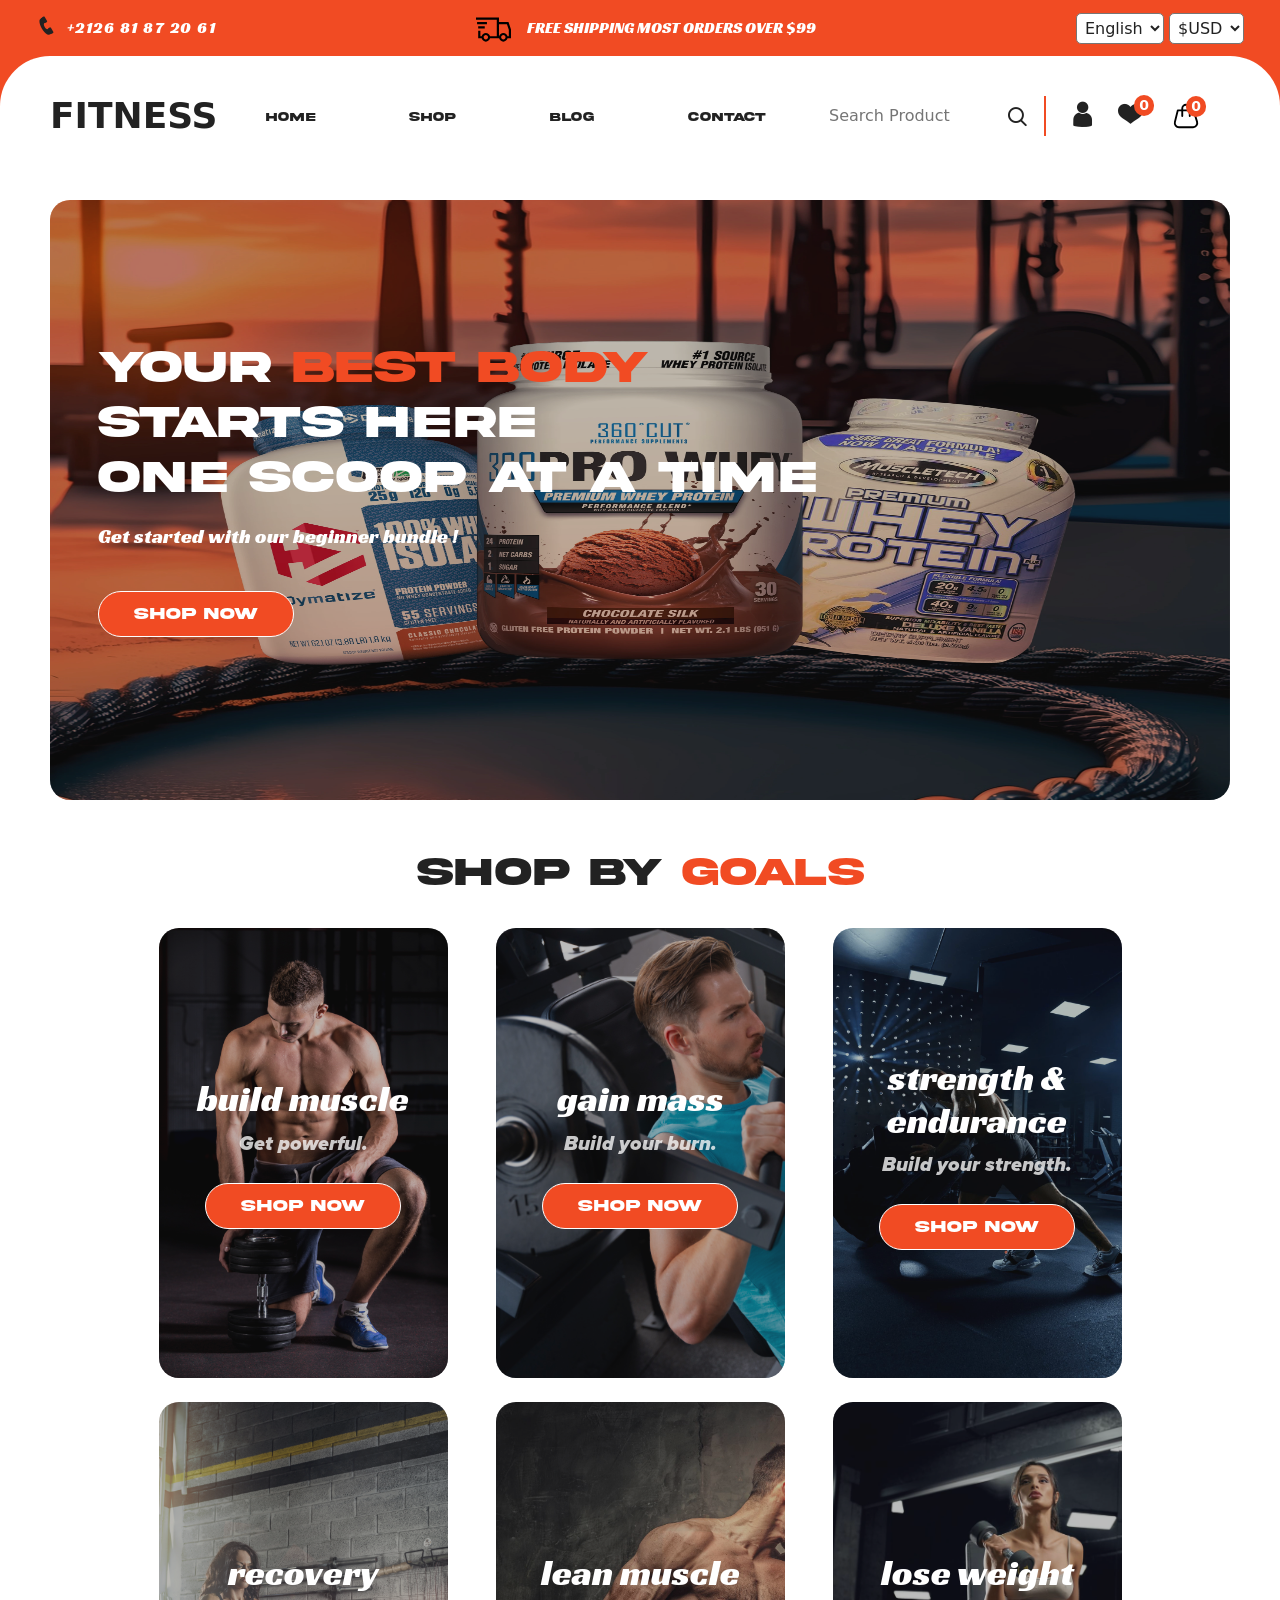
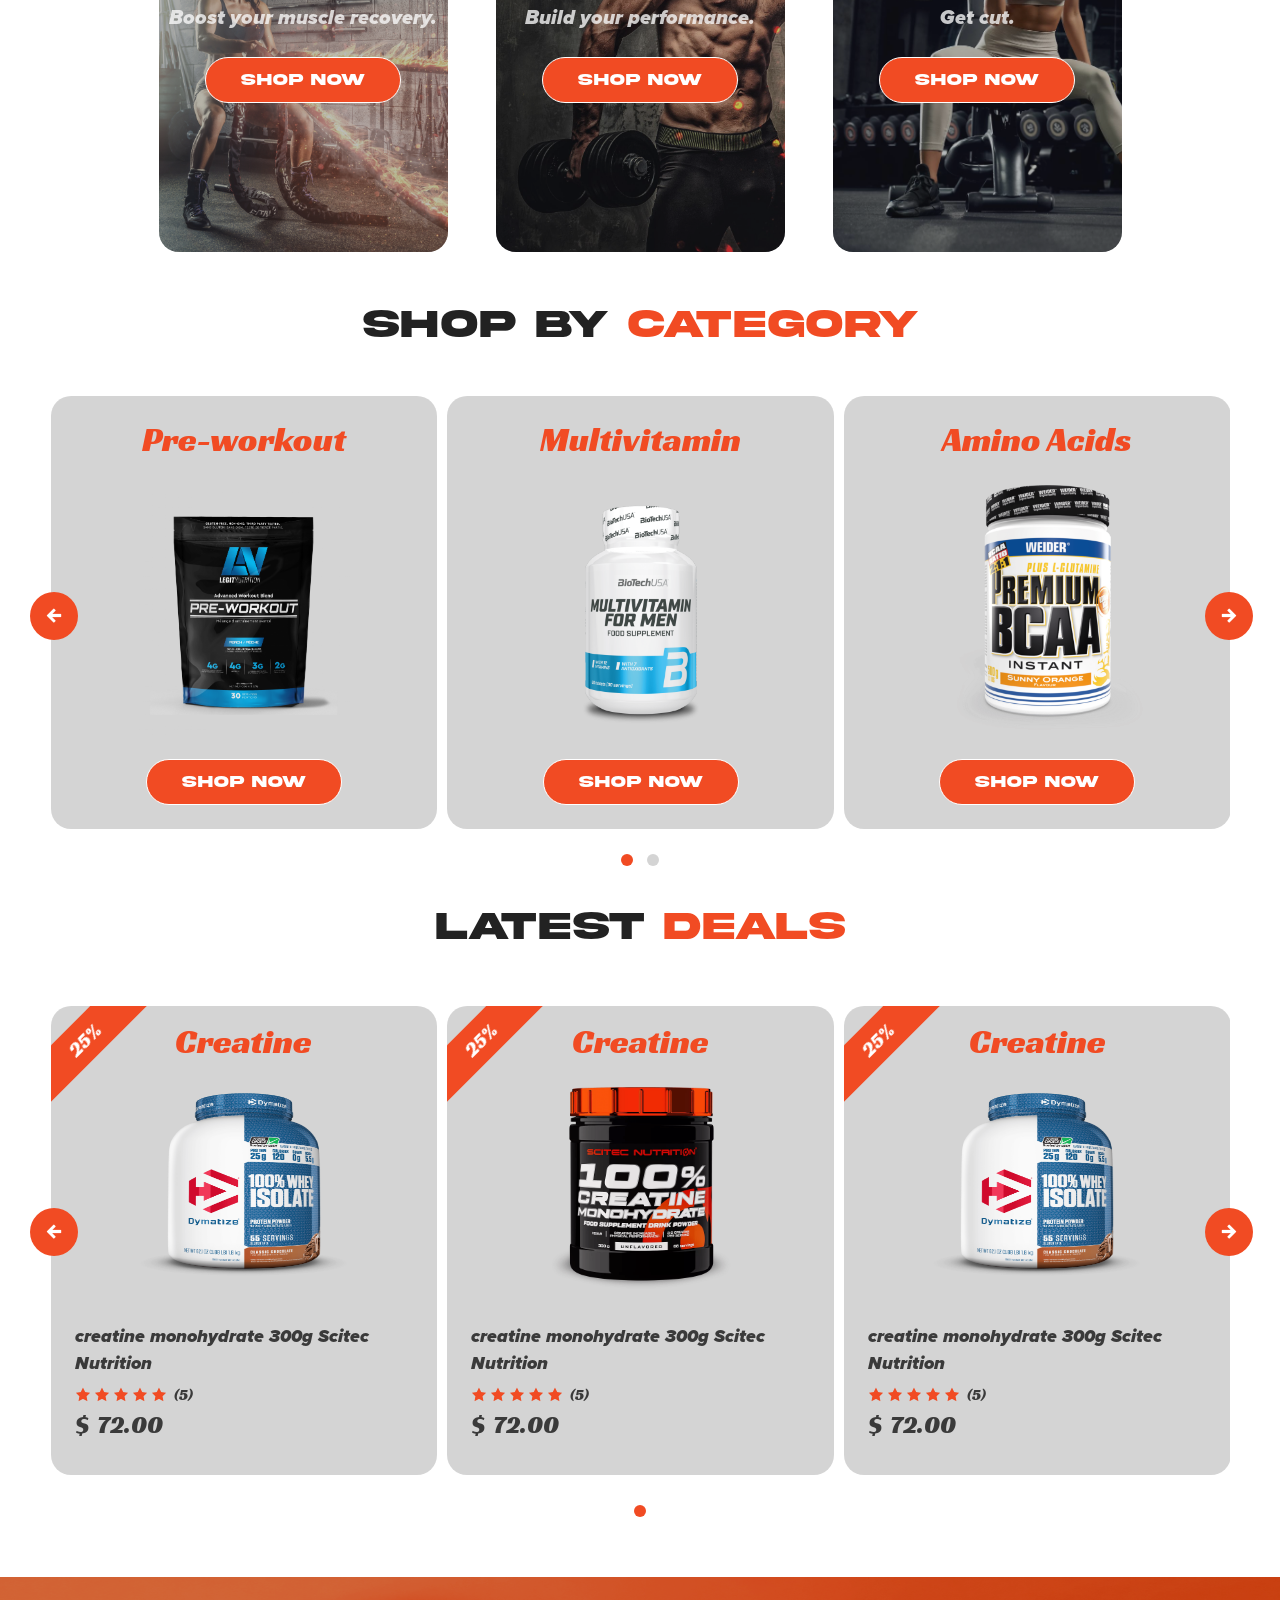
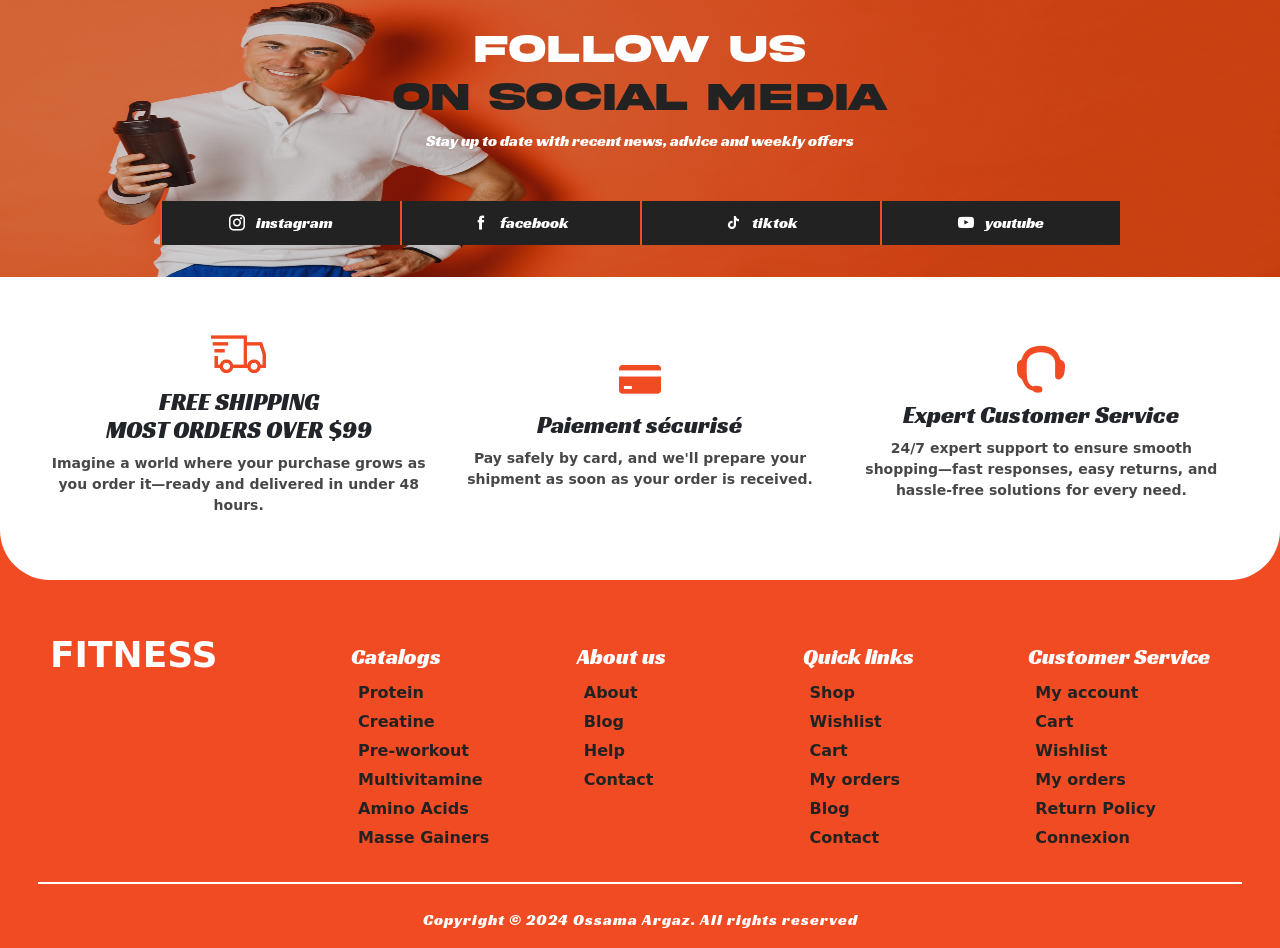
==== index.html @ faa53047 "remplir le chemin des lien pour allez au page blog" ====
<!DOCTYPE html>
<html lang="en">
<head>
    <meta charset="UTF-8">
    <meta name="viewport" content="width=device-width, initial-scale=1.0">

    <link href="https://cdn.jsdelivr.net/npm/bootstrap@5.3.6/dist/css/bootstrap.min.css" rel="stylesheet" integrity="sha384-4Q6Gf2aSP4eDXB8Miphtr37CMZZQ5oXLH2yaXMJ2w8e2ZtHTl7GptT4jmndRuHDT" crossorigin="anonymous">
    <link rel="stylesheet" href="plugins/icofont/icofont.min.css">

    <link rel="stylesheet" href="https://cdnjs.cloudflare.com/ajax/libs/OwlCarousel2/2.3.4/assets/owl.carousel.min.css"/>
    <link rel="stylesheet" href="https://cdnjs.cloudflare.com/ajax/libs/OwlCarousel2/2.3.4/assets/owl.theme.default.min.css"/>

    <link rel="stylesheet" href="styles/home.css">


    <title>Home</title>
</head>
<body>
    
    <header class="header container-fluid">
        <div class="top-page px-4 d-flex justify-content-center justify-content-md-between align-items-center">
            <div class="top-left py-2 d-md-block align-items-center d-none">
                <i class="icofont-phone"></i>
                <a href="tel:+212681872061" class="ms-1">+2126 81 87 20 61</a>
            </div>
            <div class="top-center d-flex justify-content-center align-items-center">
                <img src="./assest/img/shipping-fast-solid-svgrepo-com.svg" alt="">
                <p class="ms-3 mt-3">FREE SHIPPING MOST ORDERS OVER $99</p>
            </div>
            <div class="top-right d-md-block d-none">
                <select class="p-1" name="" id="">
                    <option value="English">English</option>
                    <option value="French">French</option>
                    <option value="Arabe">Arabe</option>
                </select>
                <select class="p-1" name="" id="">
                    <option value="USD">$USD</option>
                    <option value="EUR">€USD</option>
                    <option value="MAD">MAD</option>
                </select>
            </div>
        </div>
    </header>
    
    <main class="w-100">
        <article class="w-100">
            <section class="section hero w-100">
                <!-- default navbar START -->
                <div class="hero-navbar w-100 pt-4 d-lg-flex justify-content-lg-between align-items-lg-center d-none">
                    <div class="hero-logo">
                        <a href="#"><span>FITNESS</span></a>
                    </div>
                    <nav class="navbar d-flex align-items-center">
                        <ul class="navbar-list w-100 px-5 mt-3 d-flex justify-content-between align-items-center">
                            <li class="">
                                <a class="" href="#">Home</a>
                            </li>
                            <li class="">
                                <a class="" href="#">Shop</a>
                            </li>
                            <li class="">
                                <a class="" href="blog.html">Blog</a>
                            </li>
                            <li class="">
                                <a class="" href="#">Contact</a>
                            </li>
                        </ul>
                    </nav>
                    <div class="hero-navbar-right d-flex justify-content-center align-items-center">
                        <div class="input-search me-4 position-relative">
                            <input class="" type="text" placeholder="Search Product">
                            <i class="icofont-search"></i>
                        </div>
                        <a href="login.html"><i class="icofont-user me-4"></i></a>
                        <div class="favoris-icon position-relative">
                            <span class="position-absolute">0</span>
                            <a href="#"><i class="icofont-ui-love me-4"></i></a>
                        </div>
                        <div class="cart-shop-img me-4 position-relative">
                            <span class="position-absolute">0</span>
                            <a href="#"><img class="cart-market" src="./assest/img/4781813_bag_buy_cart_market_shop_icon.svg"></a>
                        </div>
                    </div>
                </div>
                <!-- default navbar END -->

                <!-- navbar for responsive START -->
                <div class="hero-navbar-responsive hero-navbar pt-4 d-lg-none d-flex justify-content-between align-items-center">
                    <button class="btn" type="button" data-bs-toggle="offcanvas" data-bs-target="#offcanvasExample" aria-controls="offcanvasExample">
                            <img src="./assest/img/menu.png" width="30px" height="30px" alt="">
                    </button>
                    <div class="hero-logo-responsive">
                        <a href="#"><span>FITNESS</span></a>
                    </div>
                    <div class="hero-navbar-right-responsive d-flex justify-content-center align-items-center">
                        <div class="cart-shop-img position-relative">
                            <span class="position-absolute">0</span>
                            <a href="#"><img class="cart-market" src="./assest/img/4781813_bag_buy_cart_market_shop_icon.svg"></a>
                        </div>
                    </div>
                </div>
                <!-- navbar for responsive END -->


                <!-- offcanvas navbar for responsive START -->
                <div class="offcanvas offcanvas-start py-4" tabindex="-1" id="offcanvasExample" aria-labelledby="offcanvasExampleLabel">
                    <div class="offcanvas-header">
                        <button type="button" class="btn-close" data-bs-dismiss="offcanvas" aria-label="Close"></button>
                    </div>
                    <div class="text-center hero-logo-responsive">
                        <a href="#"><span>FITNESS</span></a>
                    </div>
                    <div class="offcanvas-search w-100 pt-4 d-flex justify-content-center">
                        <div class="offcanvas-input-search position-relative">
                            <input class="w-100" type="text" placeholder="Search Product">
                            <i class="icofont-search"></i>
                        </div>
                    </div>
                    <nav class="hero-navbar-responsive offcanvas-navbar">
                        <ul class="navbar-list mt-3 d-flex flex-column">
                            <li class="mt-4">
                                <a class="mt-4" href="#">Home</a>
                            </li>
                            <li class="mt-4">
                                <a class="mt-4" href="#">Shop</a>
                            </li>
                            <li class="mt-4">
                                <a class="mt-4" href="blog.html">Blog</a>
                            </li>
                            <li class="mt-4">
                                <a class="mt-4" href="login.html">Contact</a>
                            </li>
                        </ul>
                    </nav>
                </div>
                <!-- offcanvas navbar for responsive END -->

                    <!-- HERO IMG START -->
                <div class="hero-img mt-5 position-relative">
                    <div class="lyr w-100 h-100 position-absolute"></div>
                    <div class="hero-img-desc ps-sm-5 position-relative d-sm-block d-flex flex-column justify-content-center align-items-center">
                        <h1>Your <span>Best Body</span> </br> Starts Here </br> One Scoop at a Time</h1>
                        <p>Get started with our beginner bundle !</p>
                        <a class="btn hero-img-btn mt-lg-4 mt-2" href="#">Shop Now</a>
                    </div>
                </div>
                    <!-- HERO IMG START -->
            </section>

                <!-- SHOP BY START -->
            <section class="section shop-by">
                <div class="shop-by-goals py-5">
                    <h1 class="section-title shop-by-goals-title text-center">Shop by <span>Goals</span></h1>
                    <div class="shop-by-goals-cards ps-lg-5 ps-4 row align-items-center justify-content-center text-center">
                        <div class="shop-by-goals-card shop-by-goals-card-card-1 col-12 col-lg-3 mt-lg-4 me-lg-5 col-sm-5 mt-4 me-4 position-relative d-flex flex-column justify-content-center align-items-center">
                            <div class="lyr w-100 h-100 position-absolute"></div>
                            <div class="shop-by-goals-card-content position-relative">
                            <div class="shop-by-goals-card-title">
                                <h2 class="text-center">build muscle</h2>
                                <span>Get powerful.</span>
                            </div>
                            <a class="btn mt-lg-4 mt-5 shop-by-goals-card-btn" href="#">Shop Now</a>
                            </div>
                        </div>

                        <div class="shop-by-goals-card shop-by-goals-card-card-2 col-12 col-lg-3 mt-lg-4 me-lg-5 col-sm-5 mt-4 me-4 position-relative d-flex flex-column justify-content-center align-items-center">
                            <div class="lyr w-100 h-100 position-absolute"></div>
                            <div class="shop-by-goals-card-content position-relative">
                            <div class="shop-by-goals-card-title">
                                <h2 class="text-center">gain mass</h2>
                                <span>Build your burn.</span>
                            </div>
                            <a class="btn mt-lg-4 mt-5 shop-by-goals-card-btn" href="#">Shop Now</a>
                            </div>
                        </div>

                        <div class="shop-by-goals-card shop-by-goals-card-card-3 col-12 col-lg-3 mt-lg-4 me-lg-5 col-sm-5 mt-4 me-4 position-relative d-flex flex-column justify-content-center align-items-center">
                            <div class="lyr w-100 h-100 position-absolute"></div>
                            <div class="shop-by-goals-card-content position-relative">
                            <div class="shop-by-goals-card-title">
                                <h2 class="text-center">strength & endurance</h2>
                                <span>Build your strength.</span>
                            </div>
                            <a class="btn mt-lg-4 mt-5 shop-by-goals-card-btn" href="#">Shop Now</a>
                            </div>
                        </div>

                        <div class="shop-by-goals-card shop-by-goals-card-card-4 col-12 col-lg-3 mt-lg-4 me-lg-5 col-sm-5 mt-4 me-4 position-relative d-flex flex-column justify-content-center align-items-center">
                            <div class="lyr w-100 h-100 position-absolute"></div>
                            <div class="shop-by-goals-card-content position-relative">
                            <div class="shop-by-goals-card-title">
                                <h2 class="text-center">recovery</h2>
                                <span>Boost your muscle recovery.</span>
                            </div>
                            <a class="btn mt-lg-4 mt-5 shop-by-goals-card-btn" href="#">Shop Now</a>
                            </div>
                        </div>

                        <div class="shop-by-goals-card shop-by-goals-card-card-5 col-12 col-lg-3 mt-lg-4 me-lg-5 col-sm-5 mt-4 me-4 position-relative d-flex flex-column justify-content-center align-items-center">
                            <div class="lyr w-100 h-100 position-absolute"></div>
                            <div class="shop-by-goals-card-content position-relative">
                            <div class="shop-by-goals-card-title">
                                <h2 class="text-center">lean muscle</h2>
                                <span>Build your performance.</span>
                            </div>
                            <a class="btn mt-lg-4 mt-5 shop-by-goals-card-btn" href="#">Shop Now</a>
                            </div>
                        </div>

                        <div class="shop-by-goals-card shop-by-goals-card-card-6 col-12 col-lg-3 mt-lg-4 me-lg-5 col-sm-5 mt-4 me-4 position-relative d-flex flex-column justify-content-center align-items-center">
                            <div class="lyr w-100 h-100 position-absolute"></div>
                            <div class="shop-by-goals-card-content position-relative">
                            <div class="shop-by-goals-card-title">
                                <h2 class="text-center">lose weight</h2>
                                <span>Get cut.</span>
                            </div>
                            <a class="btn mt-lg-4 mt-5 shop-by-goals-card-btn" href="#">Shop Now</a>
                            </div>
                        </div>
                    </div>
                </div>
                <div class="shop-by-category pb-4">
                    <h1 class="section-title text-center">Shop by <span>category</span></h1>
                    <div class="shop-by-category-cards owl-carousel owl-theme mt-5">
                        <div class="item shop-by-category-card w-100 p-4 d-flex flex-column justify-content-center align-items-center">
                            <a class="d-flex flex-column justify-content-center align-items-center" href="#">
                                <h4 class="shop-by-category-card-title mb-4">Protein Powder</h4>
                                <img src="./assest/img/R.png" alt="">
                                <a class="btn mt-4 shop-by-category-card-btn" href="#">Shop Now</a>
                            </a>
                        </div>
                        <div class="item shop-by-category-card w-100 p-4 d-flex flex-column justify-content-center align-items-center">
                            <a class="d-flex flex-column justify-content-center align-items-center" href="#">
                                <h4 class="shop-by-category-card-title mb-4">Pre-workout</h4>
                                <img src="./assest/img/pre-workout.png" alt="">
                                <a class="btn mt-4 shop-by-category-card-btn" href="#">Shop Now</a>
                            </a>
                        </div>
                        <div class="item shop-by-category-card w-100 p-4 d-flex flex-column justify-content-center align-items-center">
                            <a class="d-flex flex-column justify-content-center align-items-center" href="#">
                                <h4 class="shop-by-category-card-title mb-4">Multivitamin</h4>
                                <img src="./assest/img/images_vitaminok_multivit_for_men_multivitamin_formen_60tbl_250ml_1_.png" alt="">
                                <a class="btn mt-4 shop-by-category-card-btn" href="#">Shop Now</a>
                            </a>
                        </div>
                        <div class="item shop-by-category-card w-100 p-4 d-flex flex-column justify-content-center align-items-center">
                            <a class="d-flex flex-column justify-content-center align-items-center" href="#">
                                <h4 class="shop-by-category-card-title mb-4">Amino Acids</h4>
                                <img src="./assest/img/31700_premium_bcaa_instant_500g_sunnyorange.png" alt="">
                                <a class="btn mt-4 shop-by-category-card-btn" href="#">Shop Now</a>
                            </a>
                        </div>
                        <div class="item shop-by-category-card w-100 p-4 d-flex flex-column justify-content-center align-items-center">
                            <a class="d-flex flex-column justify-content-center align-items-center" href="#">
                                <h4 class="shop-by-category-card-title mb-4">Creatine</h4>
                                <img src="./assest/img/scitec_creatine_monohydrate_300g.png" alt="">
                                <a class="btn mt-4 shop-by-category-card-btn" href="#">Shop Now</a>
                            </a>
                        </div>
                        <div class="item shop-by-category-card w-100 p-4 d-flex flex-column justify-content-center align-items-center">
                            <a class="d-flex flex-column justify-content-center align-items-center" href="#">
                                <h4 class="shop-by-category-card-title mb-4">Masse Gainers</h4>
                                <img src="./assest/img/muscletech-mass-tech-extreme-2000.webp" alt="">
                                <a class="btn mt-4 shop-by-category-card-btn" href="#">Shop Now</a>
                            </a>
                        </div>
                    </div>
                </div>
                <div class="latest-deals">
                    <h1 class="section-title latest-deals-title text-center">Latest <span>Deals</span></h1>
                    <div class="latest-deals-cards owl-carousel owl-theme py-5">
                        <div class="item latest-deals-card w-100 p-2 position-relative">
                            <div class="pourcentage text-center">
                                <span>25%</span>
                            </div>
                            <div class="latest-deals-card-content d-flex flex-column justify-content-center align-items-center">
                                <h4 class="latest-deals-card-title py-2 text-center">Creatine</h4>
                                <img class="latest-deals-card-img py-2" src="./assest/img/scitec_creatine_monohydrate_300g.png" alt="">
                                <div class="card-desc py-4 px-3 d-flex flex-column justify-content-start align-items-start">
                                    <p class="product-desc">creatine monohydrate 300g Scitec Nutrition</p>
                                    <div class="product-rate">
                                        <span><i class="icofont-star"></i></span>
                                        <span><i class="icofont-star"></i></span>
                                        <span><i class="icofont-star"></i></span>
                                        <span><i class="icofont-star"></i></span>
                                        <span><i class="icofont-star"></i></span>
                                        <span class="ms-1">(5)</span>
                                    </div>
                                    <div class="latest-deals-card-product-price">
                                        <span class="dollar me-2">$</span><span class="latest-deals-card-product-price">72.00</span>
                                    </div>
                                </div>
                                <div class="latest-deals-card-btn position-absolute">
                                    <button class="btn my-2">Add to cart</button>
                                </div>
                                <div class="latest-deals-card-info" 
                                    data-bs-toggle="popover" 
                                    data-bs-trigger="hover"
                                    data-bs-placement="left"
                                    title="Information"
                                    data-bs-content="Créatine Monohydrate 300g . Performance & Récupération | + 💪 Force | + Puissance 🚀 | + Récupération 🧠.">
                                    <i class="icofont-info-circle"></i>
                                </div>
                                <div class="latest-deals-card-like" 
                                    data-bs-toggle="popover" 
                                    data-bs-trigger="hover"
                                    data-bs-placement="left"
                                    title="Add to wishlist."
                                    data-bs-content="">
                                    <i class="icofont-ui-love"></i>
                                </div>
                                <div class="latest-deals-card-eye" 
                                    data-bs-toggle="popover" 
                                    data-bs-trigger="hover"
                                    data-bs-placement="left"
                                    title="Quick view"
                                    data-bs-content="">
                                    <i class="icofont-eye-alt"></i>
                                </div>
                            </div>
                        </div>
                        <div class="item latest-deals-card w-100 p-2 position-relative">
                            <div class="pourcentage text-center">
                                <span>25%</span>
                            </div>
                            <div class="latest-deals-card-content d-flex flex-column justify-content-center align-items-center">
                                <h4 class="latest-deals-card-title py-2 text-center">Creatine</h4>
                                <img class="latest-deals-card-img py-2" src="./assest/img/R.png" alt="">
                                <div class="card-desc py-4 px-3 d-flex flex-column justify-content-start align-items-start">
                                    <p class="product-desc">creatine monohydrate 300g Scitec Nutrition</p>
                                    <div class="product-rate">
                                        <span><i class="icofont-star"></i></span>
                                        <span><i class="icofont-star"></i></span>
                                        <span><i class="icofont-star"></i></span>
                                        <span><i class="icofont-star"></i></span>
                                        <span><i class="icofont-star"></i></span>
                                        <span class="ms-1">(5)</span>
                                    </div>
                                    <div class="latest-deals-card-product-price">
                                        <span class="dollar me-2">$</span><span class="latest-deals-card-product-price">72.00</span>
                                    </div>
                                </div>
                                <div class="latest-deals-card-btn position-absolute">
                                    <button class="btn my-2">Add to cart</button>
                                </div>
                                <div class="latest-deals-card-info"
                                    data-bs-toggle="popover" 
                                    data-bs-trigger="hover"
                                    data-bs-placement="left"
                                    title="Information"
                                    data-bs-content="Créatine Monohydrate 300g . Performance & Récupération | + 💪 Force | + Puissance 🚀 | + Récupération 🧠.">
                                    <i class="icofont-info-circle"></i>
                                </div>
                                <div class="latest-deals-card-like"
                                    data-bs-toggle="popover" 
                                    data-bs-trigger="hover"
                                    data-bs-placement="left"
                                    title="Add to wishlist."
                                    data-bs-content="">
                                    <i class="icofont-ui-love"></i>
                                </div>
                                <div class="latest-deals-card-eye"
                                    data-bs-toggle="popover"
                                    data-bs-trigger="hover"
                                    data-bs-placement="left"
                                    title="Quick view"
                                    data-bs-content="">
                                    <i class="icofont-eye-alt"></i>
                                </div>
                            </div>
                        </div>
                    </div>
                </div>
            </section>
                <!-- SHOP BY START -->

                <!-- FOLLOW START -->
            <section class="section follow-us">
                <div class="follow-us-content position-relative">
                    <div class="follow-us-content-lyr w-100 h-100 position-absolute"></div>
                    <div class="follow-us-content-desc py-5 text-center position-relative">
                        <h1 class="section-title text-center"><span>Follow us</span> </br> on social media</h1>
                        <p>Stay up to date with recent news, advice and weekly offers</p>
                        <div class="sociale-media-links bg-danger w-75 m-auto row mt-lg-5 mt-4">
                            <a class="col-6 col-lg-3 col-md-6" href="#"><i class="icofont-instagram me-2"></i> instagram</a>
                            <a class="col-6 col-lg-3 col-md-6" href="#"><i class="icofont-facebook me-2"></i> facebook</a>
                            <a class="col-6 col-lg-3 col-md-6" href="#"><i class="icofont-tiktok me-2"></i> tiktok</a>
                            <a class="col-6 col-lg-3 col-md-6" href="#"><i class="icofont-youtube-play me-2"></i> youtube</a>
                        </div>
                    </div>
                </div>
            </section>
                <!-- FOLLOW START -->

                <!-- BADGES START -->
            <section class="section badges py-4 py-sm-5">
                <div class="badges-container row">
                    <div class="badges-shipping py-sm-0 col-sm-4 col-12 py-2 d-flex flex-column justify-content-center align-items-center">
                        <img src="./assest/img/shipping-fast-solid-svgrepo-com.png" alt="">
                        <div class="badges-shipping-desc pt-2 text-center">
                            <h4>FREE SHIPPING </br> MOST ORDERS OVER $99</h4>
                            <p>Imagine a world where your purchase grows as you order it—ready and delivered in under 48 hours.</p>
                        </div>
                    </div>
                    <div class="badges-payment col-12 py-2 py-sm-0 col-sm-4 d-flex flex-column justify-content-center align-items-center">
                        <i class="icofont-credit-card"></i>
                        <div class="badges-payment-desc text-center pt-2">
                            <h4>Paiement sécurisé</h4>
                            <p>Pay safely by card, and we'll prepare your shipment as soon as your order is received.</p>
                        </div>
                    </div>
                    <div class="badges-service col-12 py-2 py-sm-0 col-sm-4 d-flex flex-column justify-content-center align-items-center">
                        <i class="icofont-ui-head-phone"></i>
                        <div class="badges-service-desc text-center pt-2">
                            <h4>Expert Customer Service</h4>
                            <p>24/7 expert support to ensure smooth shopping—fast responses, easy returns, and hassle-free solutions for every need.</p>
                        </div>
                    </div>
                </div>
            </section>
                <!-- BADGES START -->

                <!-- FOOTER START -->
            <footer class="section footer pt-5">
                <div class="footer-container">
                    <div class="footer-container-top row">
                        <div class="footer-logo col-12 col-sm-3">
                            <a href="#"><span>FITNESS</span></a>
                        </div>
                        <div class="footer-links py-2 col-12 col-sm-9">
                            <div class="footer-links-container py-2 pb-sm-2 row">
                                <div class="footer-links-Catalogs col-6 py-2 col-sm-3 py-sm-0">
                                    <h6 class="footer-links-title">Catalogs</h6>
                                    <ul class="footer-links-Catalogs-list">
                                        <li class="">
                                            <a href="#">Protein</a>
                                        </li>
                                        <li>
                                            <a href="#">Creatine</a>
                                        </li>
                                        <li>
                                            <a href="#">Pre-workout</a>
                                        </li>
                                        <li>
                                            <a href="#">Multivitamine</a>
                                        </li>
                                        <li>
                                            <a href="#">Amino Acids</a>
                                        </li>
                                        <li>
                                            <a href="#">Masse Gainers</a>
                                        </li>
                                    </ul>
                                </div>
                                <div class="footer-links-about col-6 py-2 col-sm-3 py-sm-0">
                                    <h6 class="footer-links-title">About us</h6>
                                    <ul class="footer-links-about-list">
                                        <li class="">
                                            <a href="#">About</a>
                                        </li>
                                        <li>
                                            <a href="#">Blog</a>
                                        </li>
                                        <li>
                                            <a href="#">Help</a>
                                        </li>
                                        <li>
                                            <a href="#">Contact</a>
                                        </li>
                                    </ul>
                                </div>
                                <div class="footer-links-quick-links col-6 py-2 col-sm-3 py-sm-0">
                                    <h6 class="footer-links-title">Quick links</h6>
                                    <ul class="footer-links-quick-links-list">
                                        <li class="">
                                            <a href="#">Shop</a>
                                        </li>
                                        <li>
                                            <a href="#">Wishlist</a>
                                        </li>
                                        <li>
                                            <a href="#">Cart</a>
                                        </li>
                                        <li>
                                            <a href="#">My orders</a>
                                        </li>
                                        <li>
                                            <a href="#">Blog</a>
                                        </li>
                                        <li>
                                            <a href="#">Contact</a>
                                        </li>
                                    </ul>
                                </div>
                                <div class="footer-links-customer col-6 py-2 col-sm-3 py-sm-0">
                                    <h6 class="footer-links-title">Customer Service</h6>
                                    <ul class="footer-links-customer-service-list">
                                        <li class="">
                                            <a href="login.html">My account</a>
                                        </li>
                                        <li>
                                            <a href="#">Cart</a>
                                        </li>
                                        <li>
                                            <a href="#">Wishlist</a>
                                        </li>
                                        <li>
                                            <a href="#">My orders</a>
                                        </li>
                                        <li>
                                            <a href="#">Return Policy</a>
                                        </li>
                                        <li>
                                            <a href="login.html">Connexion</a>
                                        </li>
                                    </ul>
                                </div>
                            </div>
                        </div>
                    </div>
                    <div class="footer-copy-right col-12 pt-4 text-center">
                        <p class="">Copyright © 2024 <a href="https://github.com/OssamaArgaz" target="_blank">Ossama Argaz</a>. All rights reserved</p>
                    </div>
                </div>
            </footer>
                <!-- FOOTER START -->
        </article>
    </main>







    <script src="https://cdn.jsdelivr.net/npm/bootstrap@5.3.6/dist/js/bootstrap.bundle.min.js" integrity="sha384-j1CDi7MgGQ12Z7Qab0qlWQ/Qqz24Gc6BM0thvEMVjHnfYGF0rmFCozFSxQBxwHKO" crossorigin="anonymous"></script>
    
    <script src="https://cdnjs.cloudflare.com/ajax/libs/jquery/3.7.1/jquery.min.js"></script>
    <script src="https://cdnjs.cloudflare.com/ajax/libs/OwlCarousel2/2.3.4/owl.carousel.min.js"></script>

    <script src="./scripts/home.js"></script>
</body>
</html>
---- styles/home.css ----
/* Akira Expanded (Titles/Navigation) */
@font-face {
  font-family: 'Akira Expanded';
  src: url('../assest/fonts/akira_expanded/Akira\ Expanded\ Demo.otf') format('woff2');
  font-weight: bold;
  font-display: swap;
}

/* Teko (Subtitles) */
@font-face {
  font-family: 'Teko';
  src: url('../assest/fonts/Racing_Sans_One\,Teko/Racing_Sans_One/RacingSansOne-Regular.ttf') format('woff2'),
       url('../assest/fonts/Racing_Sans_One\,Teko/Racing_Sans_One/RacingSansOne-Regular.ttf') format('truetype');
  font-weight: 500;
  font-display: swap;
}

/* Proxima Nova (Body Text) */
@font-face {
  font-family: 'Proxima Nova';
  src: url('../assest/fonts/Proxima-Nova-Extra-Condensed/Demo_Fonts/Fontspring-DEMO-proximanova-blackit.otf') format('woff2'),
       url('../assest/fonts/Proxima-Nova-Extra-Condensed/Demo_Fonts/Fontspring-DEMO-proximanova-regular.otf') format('truetype');
  font-weight: normal;
  font-display: swap;
}

:root{
    --primary-orange: #f14b23;
    --white: #ffffff;
    --black: #222;
    --black-secondary: rgba(0, 0, 0, 0.721);
    --card-grey: rgba(169, 169, 169, 0.5);
}

*{
    margin: 0;
    padding: 0;
    box-sizing: border-box;
}

a{
    text-decoration: none;
    color: var(--black);
}
li{
    list-style: none;
}

body{
    overflow-x: hidden;
    background-color: var(--primary-orange);
}



.top-left a,
.top-left i{
    font-family: 'Teko';
    letter-spacing: 1.5px;
    color: var(--white);
    transition: all ease-in-out .4s;
    -webkit-transition: all ease-in-out .4s;
    -moz-transition: all ease-in-out .4s;
    -ms-transition: all ease-in-out .4s;
    -o-transition: all ease-in-out .4s;
}
.top-left a:hover{
    color: var(--black);
    border-bottom: 1px solid var(--black);
}
.top-left i{
    color: var(--black);
    font-size: 20px;
    font-weight: 600;
}

.top-center img{
    width: 35px;
    height: 35px;
}
.top-center p{
    color: var(--white);
    font-family: 'Teko';
    font-size: 16px;
}

.top-right select{
    outline: none;
    background-color: var(--white);
    color: var(--black);
    border-radius: 5px;
    -webkit-border-radius: 5px;
    -moz-border-radius: 5px;
    -ms-border-radius: 5px;
    -o-border-radius: 5px;
}
.top-right select:hover{
    cursor: pointer;
}

.section,
section{
    padding: 0 50px;
}

.hero{
    background-color: var(--white);
    border-radius: 50px 50px 0 0;
    -webkit-border-radius: 50px 50px 0 0;
    -moz-border-radius: 50px 50px 0 0;
    -ms-border-radius: 50px 50px 0 0;
    -o-border-radius: 50px 50px 0 0;
}

.hero-logo {
    flex: 1;
}
.navbar {
    flex: 5;
}
.hero-navbar-right {
    flex: 2;
}

.hero-logo span{
    font-size: 36px;
    font-weight: 700;
}
.hero-navbar{
  white-space: nowrap;
}
.hero-navbar .cart-market{
    width: 30px;
    height: 30px;
}
.navbar-list li a{
    font-family: 'Akira Expanded';
    font-size: 14px;
    font-weight: 700;
    transition: all ease-in-out .2s;
    -webkit-transition: all ease-in-out .2s;
    -moz-transition: all ease-in-out .2s;
    -ms-transition: all ease-in-out .2s;
    -o-transition: all ease-in-out .2s;
}
.navbar-list li a:hover{
    border-bottom: 1px solid var(--primary-orange);
    color: var(--primary-orange);
}
.favoris-icon span{
    font-size: 14px;
    font-weight: 700;
    color: var(--white);
    background-color: var(--primary-orange);
    padding: 0 5px;
    right: 12px;
    top: -8px;
    border-radius: 50px;
    -webkit-border-radius: 50px;
    -moz-border-radius: 50px;
    -ms-border-radius: 50px;
    -o-border-radius: 50px;
}
.hero-navbar .cart-shop-img{
    padding: 5px;
    transition: all ease-in-out .5s;
    -webkit-transition: all ease-in-out .5s;
    -moz-transition: all ease-in-out .5s;
    -ms-transition: all ease-in-out .5s;
    -o-transition: all ease-in-out .5s;
}
.hero-navbar .cart-shop-img span{
    font-size: 14px;
    font-weight: 700;
    color: var(--white);
    background-color: var(--primary-orange);
    padding: 0 5px;
    right: 0px;
    top: 0;
    border-radius: 50px;
    -webkit-border-radius: 50px;
    -moz-border-radius: 50px;
    -ms-border-radius: 50px;
    -o-border-radius: 50px;
    transition: all ease-in-out .5s;
    -webkit-transition: all ease-in-out .5s;
    -moz-transition: all ease-in-out .5s;
    -ms-transition: all ease-in-out .5s;
    -o-transition: all ease-in-out .5s;
}
.hero-navbar .cart-shop-img:hover{
    cursor: pointer;
    background-color: var(--primary-orange);
    border-radius: 50%;
    -webkit-border-radius: 50%;
    -moz-border-radius: 50%;
    -ms-border-radius: 50%;
    -o-border-radius: 50%;
}
.hero-navbar .cart-shop-img:hover span{
    color: var(--primary-orange);
    background-color: var(--white);
}

.hero-navbar-right i{
    font-size: 24px;
    font-weight: 600;
    transition: all ease-in-out .3s;
    -webkit-transition: all ease-in-out .3s;
    -moz-transition: all ease-in-out .3s;
    -ms-transition: all ease-in-out .3s;
    -o-transition: all ease-in-out .3s;
}
.hero-navbar-right i:hover{
    cursor: pointer;
    color: var(--primary-orange);
}

.input-search input{
    padding: 8px 15px;
    outline: none;
    border: none;
    border-right: 2px solid var(--primary-orange);
}
.input-search i{
    color: var(--black);
    font-size: 18px;
    font-weight: 600;
    position: absolute;
    right: 20px;
    top: 12px;
}
.input-search i:hover{
    cursor: pointer;
    color: var(--primary-orange);
}


    /* for offcanvas */
.offcanvas-input-search{
    width: 90%;
}
.offcanvas-input-search input{
    padding: 8px 15px;
    outline: none;
    border: none;
}
.offcanvas-input-search input:focus{
    border: 1px solid var(--primary-orange);
    border-radius: 10px;
    -webkit-border-radius: 10px;
    -moz-border-radius: 10px;
    -ms-border-radius: 10px;
    -o-border-radius: 10px;
}
.offcanvas-input-search i{
    color: var(--black);
    font-size: 18px;
    font-weight: 600;
    position: absolute;
    right: 20px;
    top: 12px;
}
.offcanvas-input-search i:hover{
    cursor: pointer;
    color: var(--primary-orange);
}
.navbar-list li a{
    font-family: 'Akira Expanded';
    font-size: 12px;
    font-weight: 700;
    transition: all ease-in-out .2s;
    -webkit-transition: all ease-in-out .2s;
    -moz-transition: all ease-in-out .2s;
    -ms-transition: all ease-in-out .2s;
    -o-transition: all ease-in-out .2s;
}
.navbar-list li a:hover{
    border-bottom: 1px solid var(--primary-orange);
    color: var(--primary-orange);
}



.hero-img{
    width: 100%;
    height: 600px;
    overflow: hidden;
    background-image: url(../assest/img/hero-img.webp);
    background-size: 100% 100%;
    border-radius: 20px;
    -webkit-border-radius: 20px;
    -moz-border-radius: 20px;
    -ms-border-radius: 20px;
    -o-border-radius: 20px;
}

.lyr{
    background-color: var(--black);
    opacity: .3;
}

.hero-img h1{
    color: var(--white);
    font-family: 'Akira Expanded';
    font-size: 46px;
    font-weight: bold;
    line-height: 1.2;
    margin-top: 140px;
}
.hero-img h1 span{
    color: var(--primary-orange);
}

.hero-img p{
    color: var(--white);
    font-family: 'Teko';
    font-size: 20px;
    margin-top: 15px;
}

.hero-img .hero-img-desc .hero-img-btn{
    color: var(--white);
    background-color: var(--primary-orange);
    font-family: 'Akira Expanded';
    font-size: 16px;
    padding: 10px 35px;
    border: 1.4px solid var(--white);
    border-radius: 35px;
    -webkit-border-radius: 35px;
    -moz-border-radius: 35px;
    -ms-border-radius: 35px;
    -o-border-radius: 35px;
    transition: all ease-in-out .4s;
    -webkit-transition: all ease-in-out .4s;
    -moz-transition: all ease-in-out .4s;
    -ms-transition: all ease-in-out .4s;
    -o-transition: all ease-in-out .4s;
}

.hero-img .hero-img-desc .hero-img-btn:hover{
    color: var(--primary-orange);
    background-color: var(--white);
    border: 1.4px solid var(--primary-orange);
}




.shop-by{
    background-color: white;
}
.shop-by-goals .shop-by-goals-title,
.section-title{
    color: var(--black);
    font-family: 'Akira Expanded';
}
.shop-by-goals .shop-by-goals-title span,
.section-title span{
    color: var(--primary-orange);
}
.shop-by-goals-card{
    height: 450px;
    overflow: hidden;
    padding: 10px;
    border-radius: 20px;
    -webkit-border-radius: 20px;
    -moz-border-radius: 20px;
    -ms-border-radius: 20px;
    -o-border-radius: 20px;
}
.shop-by-goals-card-card-1{
    background-image: url(../assest/img/796.jpg);
    background-size: cover;
}
.shop-by-goals-card-card-2{
    background-image: url(../assest/img/jeune-bel-homme-exercant-au-gymnase-pour-la-musculation.jpg);
    background-size: cover;
}
.shop-by-goals-card-card-3{
    background-image: url(../assest/img/296.jpg);
    background-size: cover;
}
.shop-by-goals-card-card-4{
    background-image: url(../assest/img/femme-brune-sportive-faisant-de-l-exercice-avec-une-corde-de-combat-brulante-dans-un-club-de-gym.jpg);
    background-size: cover;
}
.shop-by-goals-card-card-5{
    background-image: url(../assest/img/7352.jpg);
    background-size: cover;
}
.shop-by-goals-card-card-6{
    background-image: url(../assest/img/750.jpg);
    background-size: cover;
}

.shop-by-goals-card-title h2{
    color: var(--white);
    font-family: 'Teko';
    font-size: 36px;
}
.shop-by-goals-card-title span{
    font-family: 'Proxima Nova';
    font-size: 20px;
    font-weight: 400;
    color: rgba(250, 250, 250, 0.783);
}

.shop-by-goals-card-btn{
    color: var(--white);
    background-color: var(--primary-orange);
    font-family: 'Akira Expanded';
    font-size: 16px;
    padding: 10px 35px;
    border: 1.4px solid var(--white);
    border-radius: 35px;
    -webkit-border-radius: 35px;
    -moz-border-radius: 35px;
    -ms-border-radius: 35px;
    -o-border-radius: 35px;
    transition: all ease-in-out .4s;
    -webkit-transition: all ease-in-out .4s;
    -moz-transition: all ease-in-out .4s;
    -ms-transition: all ease-in-out .4s;
    -o-transition: all ease-in-out .4s;
}

.shop-by-goals-card-btn:hover{
    color: var(--primary-orange);
    background-color: var(--white);
    border: 1.4px solid var(--primary-orange);
}




.shop-by-category-cards .owl-nav{
    width: 104.5%;
    position: absolute;
    top: 40%;
    left: -25px;
    display: flex;
    justify-content: space-between;
}
.shop-by-category-cards .owl-nav .owl-prev ,
.shop-by-category-cards .owl-nav .owl-next {
    background-color: #f14b23;
    border-radius: 50%;
    -webkit-border-radius: 50%;
    -moz-border-radius: 50%;
    -ms-border-radius: 50%;
    -o-border-radius: 50%;
}
.shop-by-category-cards .owl-nav .owl-prev:hover ,
.shop-by-category-cards .owl-nav .owl-next:hover{
    background-color: transparent;
    border-radius: 50%;
    -webkit-border-radius: 50%;
    -moz-border-radius: 50%;
    -ms-border-radius: 50%;
    -o-border-radius: 50%;
}

.shop-by-category-cards .owl-nav .owl-prev i,
.shop-by-category-cards .owl-nav .owl-next i{
    padding: 12px !important;
    font-size: 24px !important;
    background-color: var(--primary-orange) !important;
    color: var(--white);
    transition: 0.4s;
    border-radius: 50px;
    -webkit-border-radius: 50px;
    -moz-border-radius: 50px;
    -ms-border-radius: 50px;
    -o-border-radius: 50px;
}
.shop-by-category-cards .owl-nav .owl-prev i:hover,
.shop-by-category-cards .owl-nav .owl-next i:hover{
    background-color: var(--white) !important;
    color: var(--primary-orange);
}
.shop-by-category-cards .owl-dots{
    margin-top: 20px;
}
.shop-by-category-cards .owl-dots .owl-dot span{
    background-color: var(--card-grey) !important;
    padding: 6px !important;
}
.shop-by-category-cards .owl-dot.active span{
    background-color: var(--primary-orange) !important;
}
.shop-by-category-card{
    width: 340px;
    background-color: var(--card-grey);
    border-radius: 20px;
    -webkit-border-radius: 20px;
    -moz-border-radius: 20px;
    -ms-border-radius: 20px;
    -o-border-radius: 20px;
}
.shop-by-category-card-title{
    color: var(--primary-orange);
    font-family: 'Teko';
    font-size: 34px;
}
.shop-by-category-card img{
    width: 250px;
    height: 250px;
}
.shop-by-category-card-btn{ 
    color: var(--white);
    background-color: var(--primary-orange);
    font-family: 'Akira Expanded';
    font-size: 16px;
    padding: 10px 35px;
    border: 1.4px solid var(--white);
    border-radius: 35px;
    -webkit-border-radius: 35px;
    -moz-border-radius: 35px;
    -ms-border-radius: 35px;
    -o-border-radius: 35px;
    transition: all ease-in-out .4s;
    -webkit-transition: all ease-in-out .4s;
    -moz-transition: all ease-in-out .4s;
    -ms-transition: all ease-in-out .4s;
    -o-transition: all ease-in-out .4s;
}
.shop-by-category-card-btn:hover{
    color: var(--primary-orange);
    background-color: var(--white);
    border: 1.4px solid var(--primary-orange);
}





.latest-deals-cards .owl-nav{
    width: 104.5%;
    position: absolute;
    top: 40%;
    left: -25px;
    display: flex !important;
    justify-content: space-between;
}
.latest-deals-cards .owl-nav .owl-prev ,
.latest-deals-cards .owl-nav .owl-next {
    background-color: #f14b23;
    border-radius: 50%;
    -webkit-border-radius: 50%;
    -moz-border-radius: 50%;
    -ms-border-radius: 50%;
    -o-border-radius: 50%;
}
.latest-deals-cards .owl-nav .owl-prev:hover ,
.latest-deals-cards .owl-nav .owl-next:hover{
    background-color: transparent;
    border-radius: 50%;
    -webkit-border-radius: 50%;
    -moz-border-radius: 50%;
    -ms-border-radius: 50%;
    -o-border-radius: 50%;
}

.latest-deals-cards .owl-nav .owl-prev i,
.latest-deals-cards .owl-nav .owl-next i{
    padding: 12px !important;
    font-size: 24px !important;
    background-color: var(--primary-orange) !important;
    color: var(--white);
    transition: 0.4s;
    border-radius: 50px;
    -webkit-border-radius: 50px;
    -moz-border-radius: 50px;
    -ms-border-radius: 50px;
    -o-border-radius: 50px;
}
.latest-deals-cards .owl-nav .owl-prev i:hover,
.latest-deals-cards .owl-nav .owl-next i:hover{
    background-color: var(--white) !important;
    color: var(--primary-orange);
}
.latest-deals-cards .owl-dots{
    display: block !important;
    margin-top: 20px ;
}
.latest-deals-cards .owl-dots .owl-dot span{
    background-color: var(--card-grey) !important;
    padding: 6px !important;
    margin-top: 20px;
}
.latest-deals-cards .owl-dot.active span{
    background-color: var(--primary-orange) !important;
}

.latest-deals-card{
    width: 340px;
    overflow: hidden;
    background-color: var(--card-grey);
    border-radius: 20px;
    -webkit-border-radius: 20px;
    -moz-border-radius: 20px;
    -ms-border-radius: 20px;
    -o-border-radius: 20px;
}

.latest-deals-card .pourcentage{
    color: var(--white);
    background-color: var(--primary-orange);
    font-family: 'teko';
    font-size: 20px;
    position: absolute;
    top: 14px;
    left: -35px;
    padding: 5px 50px;
    transform: rotate(-45deg);
    -webkit-transform: rotate(-45deg);
    -moz-transform: rotate(-45deg);
    -ms-transform: rotate(-45deg);
    -o-transform: rotate(-45deg);
}

.latest-deals-card .latest-deals-card-content .latest-deals-card-title{
    color: var(--primary-orange);
    font-family: 'Teko';
    font-size: 34px;
}

.latest-deals-card .latest-deals-card-content .latest-deals-card-img{
    width: 220px;
    height: 220px;
}
.latest-deals-card .latest-deals-card-content .card-desc{
    color: var(--black-secondary); 
    font-family: 'Teko';
    font-size: 18px;
}
.latest-deals-card .latest-deals-card-content .card-desc .product-desc{
    color: var(--black-secondary); 
    font-family: 'Proxima Nova';
    font-size: 18px;
}
.latest-deals-card .latest-deals-card-content .card-desc .product-rate{
    font-size: 16px;
    margin-top: -10px;
}
.latest-deals-card .latest-deals-card-content .card-desc .product-rate i{
    color: var(--primary-orange);
}
.latest-deals-card .latest-deals-card-content .card-desc .latest-deals-card-product-price{
    font-size: 24px;
}

.latest-deals-card-btn{
    width: 90%;
    bottom: -50px;
    transition: all ease-in-out .2s;
    -webkit-transition: all ease-in-out .2s;
    -moz-transition: all ease-in-out .2s;
    -ms-transition: all ease-in-out .2s;
    -o-transition: all ease-in-out .2s;
}


.latest-deals-card :hover .latest-deals-card-btn{
    bottom:  15px;
}
.latest-deals-card-btn button{
    width: 100%;
    color: var(--white);
    background-color: var(--black);
    font-family: 'Akira Expanded';
    font-size: 14px;
    font-weight: 200;
    transition: all ease-in-out .4s;
    -webkit-transition: all ease-in-out .4s;
    -moz-transition: all ease-in-out .4s;
    -ms-transition: all ease-in-out .4s;
    -o-transition: all ease-in-out .4s;
    border-radius: 10px;
    -webkit-border-radius: 10px;
    -moz-border-radius: 10px;
    -ms-border-radius: 10px;
    -o-border-radius: 10px;
}
.latest-deals-card-btn button:hover{
    color: var(--white);
    background-color: var(--primary-orange);
}



.latest-deals-card:hover .latest-deals-card-info{
    cursor: pointer;
    top: 20px;
    right: 15px;
}
.latest-deals-card-info:hover{
    color: var(--white);
    background-color: var(--primary-orange);
}
.latest-deals-card-info{
    position: absolute;
    top: 20px;
    right: -50px;
    padding: 5px 10px;
    font-size: 20px;
    color: var(--white);
    background-color: var(--black);
    border-radius: 50%;
    -webkit-border-radius: 50%;
    -moz-border-radius: 50%;
    -ms-border-radius: 50%;
    -o-border-radius: 50%;
    transition: all ease-in-out .4s;
    -webkit-transition: all ease-in-out .4s;
    -moz-transition: all ease-in-out .4s;
    -ms-transition: all ease-in-out .4s;
    -o-transition: all ease-in-out .4s;
}
.latest-deals-card:hover .latest-deals-card-like{
    cursor: pointer;
    top: 70px;
    right: 15px;
}
.latest-deals-card-like:hover{
    color: var(--white);
    background-color: var(--primary-orange);
}
.latest-deals-card-like{
    position: absolute;
    top: 70px;
    right: -100px;
    padding: 5px 10px;
    font-size: 20px;
    color: var(--white);
    background-color: var(--black);
    border-radius: 50%;
    -webkit-border-radius: 50%;
    -moz-border-radius: 50%;
    -ms-border-radius: 50%;
    -o-border-radius: 50%;
    transition: all ease-in-out .4s;
    -webkit-transition: all ease-in-out .4s;
    -moz-transition: all ease-in-out .4s;
    -ms-transition: all ease-in-out .4s;
    -o-transition: all ease-in-out .4s;
}
.latest-deals-card :hover .latest-deals-card-eye{
    cursor: pointer;
    top: 120px;
    right: 15px;
}
.latest-deals-card-eye:hover{
    color: var(--white);
    background-color: var(--primary-orange);
}
.latest-deals-card-eye{
    position: absolute;
    top: 120px;
    right: -150px;
    padding: 5px 10px;
    font-size: 20px;
    color: var(--white);
    background-color: var(--black);
    border-radius: 50%;
    -webkit-border-radius: 50%;
    -moz-border-radius: 50%;
    -ms-border-radius: 50%;
    -o-border-radius: 50%;
    transition: all ease-in-out .4s;
    -webkit-transition: all ease-in-out .4s;
    -moz-transition: all ease-in-out .4s;
    -ms-transition: all ease-in-out .4s;
    -o-transition: all ease-in-out .4s;
}




.follow-us{
    padding: 0;
    background-color: var(--white);
}
.follow-us-content{
    width: 100%;
    height: 300px;
    background-image: url(../assest/img/portrait-d-un-athlete-masculin-en-bonne-sante-et-en-forme-portant-des-uniformes-de-sport-de-l-eau-potable-ou-des-proteines-et-souriant-p\ \(1\).jpg);
    background-size: 100% 100%;
}
.follow-us-content-lyr{
    background-color: var(--black);
    opacity: .2;
}
.follow-us-content-desc h1{
    color: var(--black);
}
.follow-us-content-desc span{
    color: var(--white);
}
.follow-us-content-desc p{
    color: var(--white);
    font-family: 'teko';
    font-size: 16px;
}
.sociale-media-links a{
    color: var(--white);
    background-color: var(--black);
    padding: 10px 25px;
    font-family: 'Teko';
    border-left: 2px solid var(--primary-orange);
    transition: all ease-in-out .4s;
    -webkit-transition: all ease-in-out .4s;
    -moz-transition: all ease-in-out .4s;
    -ms-transition: all ease-in-out .4s;
    -o-transition: all ease-in-out .4s;
}
.sociale-media-links a:hover{
    background-color: var(--primary-orange);
}






.badges{
    background-color: var(--white);
    border-radius: 0 0 50px 50px;
    -webkit-border-radius: 0 0 50px 50px;
    -moz-border-radius: 0 0 50px 50px;
    -ms-border-radius: 0 0 50px 50px;
    -o-border-radius: 0 0 50px 50px;
}
.badges-shipping img{
        width: 55px;
        height:55px;
}
.badges-container i{
    color: var(--primary-orange);
    font-size: 48px;
    margin-top: 5px;
}
.badges-container h4{
    font-family: 'teko';
    font-size: 24px;
}
.badges-container p{
    color: var(--black-secondary);
    font-size: 14px;
    font-weight: 600;
}


.footer-container-top{
    border-bottom: 2px solid var(--white);
}
.footer-logo span{
    color: var(--white);
    font-size: 36px;
    font-weight: 700;
}
.footer-links-title{
    color: var(--white);
    font-family: 'teko';
    font-size: 22px;
}
.footer-links-container ul{
    margin-top: 10px;
}
.footer-links-container li{
    font-size: 16px;
    font-weight: 700;
    margin-left: -25px;
    margin-top: 5px;
}
.footer-links-container li a{
    color: var(--black);
    transition: all ease-in-out .2s;
    -webkit-transition: all ease-in-out .2s;
    -moz-transition: all ease-in-out .2s;
    -ms-transition: all ease-in-out .2s;
    -o-transition: all ease-in-out .2s;
}
.footer-links-container li a:hover{
    color: var(--white);
    border-bottom: 1px solid var(--white);
}
.footer-copy-right{
    font-family: 'teko';
    letter-spacing: 1px;
    color: var(--white);
}
.footer-copy-right a{
    color: var(--white);
    transition: all ease-in-out .3s;
    -webkit-transition: all ease-in-out .3s;
    -moz-transition: all ease-in-out .3s;
    -ms-transition: all ease-in-out .3s;
    -o-transition: all ease-in-out .3s;
}
.footer-copy-right a:hover{
    color: var(--black);
    border-bottom: 2px solid var(--black);
}









@media screen and (max-width: 992px){
    .top-left a,
    .top-left i{
        font-size: 14px;
        font-family: 'Teko';
        letter-spacing: 1.3px;
        color: var(--white);
        transition: all ease-in-out .4s;
        -webkit-transition: all ease-in-out .4s;
        -moz-transition: all ease-in-out .4s;
        -ms-transition: all ease-in-out .4s;
        -o-transition: all ease-in-out .4s;
    }
    .top-left i{
        color: var(--black);
        font-size: 18px;
    }

    .top-center img{
        width: 30px;
        height: 30px;
    }
    .top-center p{
        color: var(--white);
        font-family: 'Teko';
        font-size: 14px;
    }

    .top-right select{
        outline: none;
        font-size: 14px;
        border-radius: 5px;
        -webkit-border-radius: 5px;
        -moz-border-radius: 5px;
        -ms-border-radius: 5px;
        -o-border-radius: 5px;
    }
    .top-right select:hover{
        cursor: pointer;
    }


    .section, 
    section{
        padding: 0 40px;
    }

    .hero{
        background-color: var(--white);
        border-radius: 50px 50px 0 0;
        -webkit-border-radius: 50px 50px 0 0;
        -moz-border-radius: 50px 50px 0 0;
        -ms-border-radius: 50px 50px 0 0;
        -o-border-radius: 50px 50px 0 0;
    }
    .hero-logo span,
    .hero-logo-responsive span{
        font-size: 32px;
        font-weight: 700;
    }
    .hero-navbar{
      white-space: nowrap;
    }
    .hero-navbar .cart-market{
        width: 30px;
        height: 30px;
    }
    .navbar-list li a{
        font-family: 'Akira Expanded';
        font-size: 14px;
        font-weight: 700;
        transition: all ease-in-out .2s;
        -webkit-transition: all ease-in-out .2s;
        -moz-transition: all ease-in-out .2s;
        -ms-transition: all ease-in-out .2s;
        -o-transition: all ease-in-out .2s;
    }
    .navbar-list li a:hover{
        border-bottom: 1px solid var(--primary-orange);
        color: var(--primary-orange);
    }
    .favoris-icon span{
        font-size: 12px;
        font-weight: 700;
        color: var(--white);
        background-color: var(--primary-orange);
        padding: 0 5px;
        top: -4px;
        border-radius: 50px;
        -webkit-border-radius: 50px;
        -moz-border-radius: 50px;
        -ms-border-radius: 50px;
        -o-border-radius: 50px;
    }
    .hero-navbar .cart-shop-img{
        padding: 5px;
        transition: all ease-in-out .5s;
        -webkit-transition: all ease-in-out .5s;
        -moz-transition: all ease-in-out .5s;
        -ms-transition: all ease-in-out .5s;
        -o-transition: all ease-in-out .5s;
    }
    .hero-navbar .cart-shop-img img{
        width: 25px;
        height: 25px;
    }
    .hero-navbar .cart-shop-img span{
        font-size: 12px;
        font-weight: 700;
        color: var(--white);
        background-color: var(--primary-orange);
        padding: 0 5px;
        right: 0px;
        top: 3px;
        border-radius: 50px;
        -webkit-border-radius: 50px;
        -moz-border-radius: 50px;
        -ms-border-radius: 50px;
        -o-border-radius: 50px;
        transition: all ease-in-out .5s;
        -webkit-transition: all ease-in-out .5s;
        -moz-transition: all ease-in-out .5s;
        -ms-transition: all ease-in-out .5s;
        -o-transition: all ease-in-out .5s;
    }
    .hero-navbar .cart-shop-img:hover{
        cursor: pointer;
        background-color: var(--primary-orange);
        border-radius: 50%;
        -webkit-border-radius: 50%;
        -moz-border-radius: 50%;
        -ms-border-radius: 50%;
        -o-border-radius: 50%;
    }
    .hero-navbar .cart-shop-img:hover span{
        color: var(--primary-orange);
        background-color: var(--white);
    }

    .hero-navbar-right i{
        font-size: 20px;
        font-weight: 600;
        transition: all ease-in-out .3s;
        -webkit-transition: all ease-in-out .3s;
        -moz-transition: all ease-in-out .3s;
        -ms-transition: all ease-in-out .3s;
        -o-transition: all ease-in-out .3s;
    }
    .hero-navbar-right i:hover{
        cursor: pointer;
        color: var(--primary-orange);
    }

    .hero-navbar .btn{
        box-shadow: none;
        outline: none;
        border: none;
    }
    .btn-close:focus{
        box-shadow: none;
        outline: none;
        border: none;
    }

    .offcanvas-input-search{
        width: 90%;
    }
    .offcanvas-input-search input{
        padding: 8px 15px;
        outline: none;
        border: none;
    }
    .offcanvas-input-search input:focus{
        border: 1px solid var(--primary-orange);
        border-radius: 10px;
        -webkit-border-radius: 10px;
        -moz-border-radius: 10px;
        -ms-border-radius: 10px;
        -o-border-radius: 10px;
    }

    .offcanvas-input-search i{
        color: var(--black);
        font-size: 18px;
        font-weight: 600;
        position: absolute;
        right: 20px;
        top: 12px;
    }
    .offcanvas-input-search i:hover{
        cursor: pointer;
        color: var(--primary-orange);
    }



    .hero-img{
        width: 100%;
        height: 500px;
        overflow: hidden;
    background-image: url(../assest/img/hero-img.webp);
        background-size: 100% 100%;
        border-radius: 20px;
        -webkit-border-radius: 20px;
        -moz-border-radius: 20px;
        -ms-border-radius: 20px;
        -o-border-radius: 20px;
    }

    .lyr{
        background-color: var(--black);
        opacity: .3;
    }

    .hero-img h1{
        width: 80%;
        color: var(--white);
        font-family: 'Akira Expanded';
        font-size: 42px;
        font-weight: bold;
        line-height: 1.2;
        margin-top: 100px;
    }
    .hero-img h1 span{
        color: var(--primary-orange);
    }

    .hero-img p{
        color: var(--white);
        font-family: 'Teko';
        font-size: 18px;
        margin-top: 13px;
    }

    .hero-img .hero-img-desc .hero-img-btn{
        color: var(--white);
        background-color: var(--primary-orange);
        font-family: 'Akira Expanded';
        font-size: 14px;
        padding: 10px 35px;
        border: 1.4px solid var(--white);
        border-radius: 35px;
        -webkit-border-radius: 35px;
        -moz-border-radius: 35px;
        -ms-border-radius: 35px;
        -o-border-radius: 35px;
        transition: all ease-in-out .4s;
        -webkit-transition: all ease-in-out .4s;
        -moz-transition: all ease-in-out .4s;
        -ms-transition: all ease-in-out .4s;
        -o-transition: all ease-in-out .4s;
    }

    .hero-img .hero-img-desc .hero-img-btn:hover{
        color: var(--primary-orange);
        background-color: var(--white);
        border: 1.4px solid var(--primary-orange);
    }




    .shop-by{
        background-color: white;
    }
    .shop-by-goals .shop-by-goals-title,
    .section-title{
        font-size: 28px;
        color: var(--black);
        font-family: 'Akira Expanded';
    }
    .shop-by-goals .shop-by-goals-title span,
    .section-title span{
        color: var(--primary-orange);
    }
    .shop-by-goals-card{
        height: 450px;
        overflow: hidden;
        padding: 10px;
        border-radius: 20px;
        -webkit-border-radius: 20px;
        -moz-border-radius: 20px;
        -ms-border-radius: 20px;
        -o-border-radius: 20px;
    }
    .shop-by-goals-card-card-1{
        background-image: url(../assest/img/796.jpg);
        background-size: cover;
    }
    .shop-by-goals-card-card-2{
        background-image: url(../assest/img/jeune-bel-homme-exercant-au-gymnase-pour-la-musculation.jpg);
        background-size: cover;
    }
    .shop-by-goals-card-card-3{
        background-image: url(../assest/img/296.jpg);
        background-size: cover;
    }
    .shop-by-goals-card-card-4{
        background-image: url(../assest/img/femme-brune-sportive-faisant-de-l-exercice-avec-une-corde-de-combat-brulante-dans-un-club-de-gym.jpg);
        background-size: cover;
    }
    .shop-by-goals-card-card-5{
        background-image: url(../assest/img/7352.jpg);
        background-size: cover;
    }
    .shop-by-goals-card-card-6{
        background-image: url(../assest/img/750.jpg);
        background-size: cover;
    }

    .shop-by-goals-card-title h2{
        color: var(--white);
        font-family: 'Teko';
        font-size: 30px;
    }
    .shop-by-goals-card-title span{
        font-family: 'Proxima Nova';
        font-size: 16px;
        font-weight: 400;
        color: rgba(250, 250, 250, 0.783);
    }

    .shop-by-goals-card-btn{
        color: var(--white);
        background-color: var(--primary-orange);
        font-family: 'Akira Expanded';
        font-size: 14px;
        padding: 10px 35px;
        border: 1.4px solid var(--white);
        border-radius: 35px;
        -webkit-border-radius: 35px;
        -moz-border-radius: 35px;
        -ms-border-radius: 35px;
        -o-border-radius: 35px;
        transition: all ease-in-out .4s;
        -webkit-transition: all ease-in-out .4s;
        -moz-transition: all ease-in-out .4s;
        -ms-transition: all ease-in-out .4s;
        -o-transition: all ease-in-out .4s;
    }

    .shop-by-goals-card-btn:hover{
        color: var(--primary-orange);
        background-color: var(--white);
        border: 1.4px solid var(--primary-orange);
    }




    .shop-by-category-cards .owl-nav{
        width: 107%;
        position: absolute;
        top: 40%;
        display: flex;
        justify-content: space-between;
    }
    .shop-by-category-cards .owl-nav .owl-prev ,
    .shop-by-category-cards .owl-nav .owl-next {
        background-color: #f14b23;
        border-radius: 50%;
        -webkit-border-radius: 50%;
        -moz-border-radius: 50%;
        -ms-border-radius: 50%;
        -o-border-radius: 50%;
    }
    .shop-by-category-cards .owl-nav .owl-prev:hover ,
    .shop-by-category-cards .owl-nav .owl-next:hover{
        background-color: transparent;
        border-radius: 50%;
        -webkit-border-radius: 50%;
        -moz-border-radius: 50%;
        -ms-border-radius: 50%;
        -o-border-radius: 50%;
    }

    .shop-by-category-cards .owl-nav .owl-prev i,
    .shop-by-category-cards .owl-nav .owl-next i{
        padding: 12px !important;
        font-size: 20px !important;
        background-color: var(--primary-orange) !important;
        color: var(--white);
        transition: 0.4s;
        border-radius: 50px;
        -webkit-border-radius: 50px;
        -moz-border-radius: 50px;
        -ms-border-radius: 50px;
        -o-border-radius: 50px;
    }
    .shop-by-category-cards .owl-nav .owl-prev i:hover,
    .shop-by-category-cards .owl-nav .owl-next i:hover{
        background-color: var(--white) !important;
        color: var(--primary-orange);
    }
    .shop-by-category-cards .owl-dots{
        margin-top: 20px;
    }
    .shop-by-category-cards .owl-dots .owl-dot span{
        background-color: var(--card-grey) !important;
        padding: 6px !important;
    }
    .shop-by-category-cards .owl-dot.active span{
        background-color: var(--primary-orange) !important;
    }
    .shop-by-category-card{
        background-color: var(--card-grey);
        border-radius: 20px;
        -webkit-border-radius: 20px;
        -moz-border-radius: 20px;
        -ms-border-radius: 20px;
        -o-border-radius: 20px;
    }
    .shop-by-category-card-title{
        color: var(--primary-orange);
        font-family: 'Teko';
        font-size: 30px;
    }
    .shop-by-category-card img{
        width: 230px;
        height: 230px;
    }
    .shop-by-category-card-btn{ 
        color: var(--white);
        background-color: var(--primary-orange);
        font-family: 'Akira Expanded';
        font-size: 14px;
        padding: 10px 35px;
        border: 1.4px solid var(--white);
        border-radius: 35px;
        -webkit-border-radius: 35px;
        -moz-border-radius: 35px;
        -ms-border-radius: 35px;
        -o-border-radius: 35px;
        transition: all ease-in-out .4s;
        -webkit-transition: all ease-in-out .4s;
        -moz-transition: all ease-in-out .4s;
        -ms-transition: all ease-in-out .4s;
        -o-transition: all ease-in-out .4s;
    }
    .shop-by-category-card-btn:hover{
        color: var(--primary-orange);
        background-color: var(--white);
        border: 1.4px solid var(--primary-orange);
    }





    .latest-deals-cards .owl-nav{
        width: 107%;
        position: absolute;
        top: 42%;
        left: -25px;
        display: flex !important;
        justify-content: space-between;
    }
    .latest-deals-cards .owl-nav .owl-prev ,
    .latest-deals-cards .owl-nav .owl-next {
        background-color: #f14b23;
        border-radius: 50%;
        -webkit-border-radius: 50%;
        -moz-border-radius: 50%;
        -ms-border-radius: 50%;
        -o-border-radius: 50%;
    }
    .latest-deals-cards .owl-nav .owl-prev:hover ,
    .latest-deals-cards .owl-nav .owl-next:hover{
        background-color: transparent;
        border-radius: 50%;
        -webkit-border-radius: 50%;
        -moz-border-radius: 50%;
        -ms-border-radius: 50%;
        -o-border-radius: 50%;
    }

    .latest-deals-cards .owl-nav .owl-prev i,
    .latest-deals-cards .owl-nav .owl-next i{
        padding: 12px !important;
        font-size: 24px !important;
        background-color: var(--primary-orange) !important;
        color: var(--white);
        transition: 0.4s;
        border-radius: 50px;
        -webkit-border-radius: 50px;
        -moz-border-radius: 50px;
        -ms-border-radius: 50px;
        -o-border-radius: 50px;
    }
    .latest-deals-cards .owl-nav .owl-prev i:hover,
    .latest-deals-cards .owl-nav .owl-next i:hover{
        background-color: var(--white) !important;
        color: var(--primary-orange);
    }
    .latest-deals-cards .owl-dots{
        display: block !important;
        margin-top: 20px ;
    }
    .latest-deals-cards .owl-dots .owl-dot span{
        background-color: var(--card-grey) !important;
        padding: 6px !important;
        margin-top: 20px;
    }
    .latest-deals-cards .owl-dot.active span{
        background-color: var(--primary-orange) !important;
    }

    .latest-deals-card{
        overflow: hidden;
        background-color: var(--card-grey);
        border-radius: 20px;
        -webkit-border-radius: 20px;
        -moz-border-radius: 20px;
        -ms-border-radius: 20px;
        -o-border-radius: 20px;
    }

    .latest-deals-card .pourcentage{
        color: var(--white);
        background-color: var(--primary-orange);
        font-family: 'teko';
        font-size: 20px;
        position: absolute;
        top: 14px;
        left: -35px;
        padding: 5px 50px;
        transform: rotate(-45deg);
        -webkit-transform: rotate(-45deg);
        -moz-transform: rotate(-45deg);
        -ms-transform: rotate(-45deg);
        -o-transform: rotate(-45deg);
    }

    .latest-deals-card .latest-deals-card-content .latest-deals-card-title{
        color: var(--primary-orange);
        font-family: 'Teko';
        font-size: 30px;
    }

    .latest-deals-card .latest-deals-card-content .latest-deals-card-img{
        width: 220px;
        height: 220px;
    }
    .latest-deals-card .latest-deals-card-content .card-desc{
        color: var(--black-secondary); 
        font-family: 'Teko';
        font-size: 16px;
    }
    .latest-deals-card .latest-deals-card-content .card-desc .product-desc{
        color: var(--black-secondary); 
        font-family: 'Proxima Nova';
        font-size: 16px;
    }
    .latest-deals-card .latest-deals-card-content .card-desc .product-rate{
        font-size: 14px;
        margin-top: -10px;
    }
    .latest-deals-card .latest-deals-card-content .card-desc .product-rate i{
        color: var(--primary-orange);
    }
    .latest-deals-card .latest-deals-card-content .card-desc .latest-deals-card-product-price{
        font-size: 22px;
    }

    .latest-deals-card-btn{
        width: 90%;
        bottom: -50px;
        transition: all ease-in-out .2s;
        -webkit-transition: all ease-in-out .2s;
        -moz-transition: all ease-in-out .2s;
        -ms-transition: all ease-in-out .2s;
        -o-transition: all ease-in-out .2s;
    }


    .latest-deals-card :hover .latest-deals-card-btn{
        bottom:  15px;
    }
    .latest-deals-card-btn button{
        width: 100%;
        color: var(--white);
        background-color: var(--black);
        font-family: 'Akira Expanded';
        font-size: 12px;
        font-weight: 200;
        transition: all ease-in-out .4s;
        -webkit-transition: all ease-in-out .4s;
        -moz-transition: all ease-in-out .4s;
        -ms-transition: all ease-in-out .4s;
        -o-transition: all ease-in-out .4s;
        border-radius: 10px;
        -webkit-border-radius: 10px;
        -moz-border-radius: 10px;
        -ms-border-radius: 10px;
        -o-border-radius: 10px;
    }
    .latest-deals-card-btn button:hover{
        color: var(--white);
        background-color: var(--primary-orange);
    }



    .latest-deals-card :hover .latest-deals-card-info{
        cursor: pointer;
        top: 20px;
        right: 15px;
    }
    .latest-deals-card-info:hover{
        color: var(--white);
        background-color: var(--primary-orange);
    }
    .latest-deals-card-info{
        position: absolute;
        top: 20px;
        right: -50px;
        padding: 5px 10px;
        font-size: 20px;
        color: var(--white);
        background-color: var(--black);
        border-radius: 50%;
        -webkit-border-radius: 50%;
        -moz-border-radius: 50%;
        -ms-border-radius: 50%;
        -o-border-radius: 50%;
        transition: all ease-in-out .4s;
        -webkit-transition: all ease-in-out .4s;
        -moz-transition: all ease-in-out .4s;
        -ms-transition: all ease-in-out .4s;
        -o-transition: all ease-in-out .4s;
    }
    .latest-deals-card:hover .latest-deals-card-like{
        cursor: pointer;
        top: 70px;
        right: 15px;
    }
    .latest-deals-card-like:hover{
        color: var(--white);
        background-color: var(--primary-orange);
    }
    .latest-deals-card-like{
        position: absolute;
        top: 70px;
        right: -100px;
        padding: 5px 10px;
        font-size: 20px;
        color: var(--white);
        background-color: var(--black);
        border-radius: 50%;
        -webkit-border-radius: 50%;
        -moz-border-radius: 50%;
        -ms-border-radius: 50%;
        -o-border-radius: 50%;
        transition: all ease-in-out .4s;
        -webkit-transition: all ease-in-out .4s;
        -moz-transition: all ease-in-out .4s;
        -ms-transition: all ease-in-out .4s;
        -o-transition: all ease-in-out .4s;
    }
    .latest-deals-card :hover .latest-deals-card-eye{
        cursor: pointer;
        top: 120px;
        right: 15px;
    }
    .latest-deals-card-eye:hover{
        color: var(--white);
        background-color: var(--primary-orange);
    }
    .latest-deals-card-eye{
        position: absolute;
        top: 120px;
        right: -150px;
        padding: 5px 10px;
        font-size: 20px;
        color: var(--white);
        background-color: var(--black);
        border-radius: 50%;
        -webkit-border-radius: 50%;
        -moz-border-radius: 50%;
        -ms-border-radius: 50%;
        -o-border-radius: 50%;
        transition: all ease-in-out .4s;
        -webkit-transition: all ease-in-out .4s;
        -moz-transition: all ease-in-out .4s;
        -ms-transition: all ease-in-out .4s;
        -o-transition: all ease-in-out .4s;
    }




    .follow-us{
        padding: 0;
        background-color: var(--white);
    }
    .follow-us-content{
        width: 100%;
        background-image: url(../assest/img/portrait-d-un-athlete-masculin-en-bonne-sante-et-en-forme-portant-des-uniformes-de-sport-de-l-eau-potable-ou-des-proteines-et-souriant-p\ \(1\).jpg);
        background-size: 100% 100%;
    }
    .follow-us-content-lyr{
        background-color: var(--black);
        opacity: .2;
    }
    .follow-us-content-desc h1{
        font-size: 28px;
        color: var(--black);
    }
    .follow-us-content-desc span{
        color: var(--white);
    }
    .follow-us-content-desc p{
        color: var(--white);
        font-family: 'teko';
        font-size: 14px;
    }
    .sociale-media-links a{
        color: var(--white);
        background-color: var(--black);
        padding: 10px 25px;
        font-family: 'Teko';
        border: 1px solid var(--primary-orange);
        transition: all ease-in-out .4s;
        -webkit-transition: all ease-in-out .4s;
        -moz-transition: all ease-in-out .4s;
        -ms-transition: all ease-in-out .4s;
        -o-transition: all ease-in-out .4s;
    }
    .sociale-media-links a:hover{
        background-color: var(--primary-orange);
    }






    .badges{
        background-color: var(--white);
        border-radius: 0 0 50px 50px;
        -webkit-border-radius: 0 0 50px 50px;
        -moz-border-radius: 0 0 50px 50px;
        -ms-border-radius: 0 0 50px 50px;
        -o-border-radius: 0 0 50px 50px;
    }
    .badges-shipping img{
        width: 45px;
        height: 45px;
    }
    .badges-container i{
        color: var(--primary-orange);
        font-size: 40px;
        margin-top: 5px;
    }
    .badges-container h4{
        font-family: 'teko';
        font-size: 18px;
    }
    .badges-container p{
        color: var(--black-secondary);
        font-size: 12px;
        font-weight: 600;
    }


    .footer-container-top{
        border-bottom: 2px solid var(--white);
    }
    .footer-logo span{
        color: var(--white);
        font-size: 32px;
        font-weight: 700;
    }
    .footer-links-title{
        color: var(--white);
        font-family: 'teko';
        font-size: 18px;
    }
    .footer-links-container ul{
        margin-top: 10px;
    }
    .footer-links-container li{
        font-size: 14px;
        font-weight: 700;
        margin-left: -25px;
        margin-top: 10px;
    }
    .footer-links-container li a{
        color: var(--black);
        transition: all ease-in-out .2s;
        -webkit-transition: all ease-in-out .2s;
        -moz-transition: all ease-in-out .2s;
        -ms-transition: all ease-in-out .2s;
        -o-transition: all ease-in-out .2s;
}
    .footer-links-container li a:hover{
        color: var(--white);
        border-bottom: 1px solid var(--white);
    }
    .footer-copy-right{
        font-family: 'teko';
        font-size: 14px;
        letter-spacing: 1px;
        color: var(--white);
    }
    .footer-copy-right a{
        color: var(--white);
        transition: all ease-in-out .3s;
        -webkit-transition: all ease-in-out .3s;
        -moz-transition: all ease-in-out .3s;
        -ms-transition: all ease-in-out .3s;
        -o-transition: all ease-in-out .3s;
    }
    .footer-copy-right a:hover{
        color: var(--black);
        border-bottom: 2px solid var(--black);
    }
}

@media (max-width: 576px) and (max-width: 714px){
    .top-left{
        display: none;
    }
    .top-right{
        display: none;
    }
}

@media screen and (max-width: 576px){
    .top-center img{
        width: 25px;
        height: 25px;
    }
    .top-center p{
        color: var(--white);
        font-family: 'Teko';
        font-size: 12px;
    }


    .section, 
    section{
        padding: 0 30px;
    }

    .hero{
        background-color: var(--white);
        border-radius: 50px 50px 0 0;
        -webkit-border-radius: 50px 50px 0 0;
        -moz-border-radius: 50px 50px 0 0;
        -ms-border-radius: 50px 50px 0 0;
        -o-border-radius: 50px 50px 0 0;
    }
    .hero-logo span{
        font-size: 30px;
        font-weight: 700;
    }
    .hero-navbar{
      white-space: nowrap;
    }
    .hero-navbar .cart-market{
        width: 30px;
        height: 30px;
    }
    .hero-navbar .cart-shop-img{
        padding: 5px;
        transition: all ease-in-out .5s;
        -webkit-transition: all ease-in-out .5s;
        -moz-transition: all ease-in-out .5s;
        -ms-transition: all ease-in-out .5s;
        -o-transition: all ease-in-out .5s;
    }
    .hero-navbar .cart-shop-img img{
        width: 25px;
        height: 25px;
    }
    .hero-navbar .cart-shop-img span{
        font-size: 12px;
        font-weight: 700;
        color: var(--white);
        background-color: var(--primary-orange);
        padding: 0 5px;
        right: 0px;
        top: 3px;
        border-radius: 50px;
        -webkit-border-radius: 50px;
        -moz-border-radius: 50px;
        -ms-border-radius: 50px;
        -o-border-radius: 50px;
        transition: all ease-in-out .5s;
        -webkit-transition: all ease-in-out .5s;
        -moz-transition: all ease-in-out .5s;
        -ms-transition: all ease-in-out .5s;
        -o-transition: all ease-in-out .5s;
    }
    .hero-navbar .cart-shop-img:hover{
        cursor: pointer;
        background-color: var(--primary-orange);
        border-radius: 50%;
        -webkit-border-radius: 50%;
        -moz-border-radius: 50%;
        -ms-border-radius: 50%;
        -o-border-radius: 50%;
    }
    .hero-navbar .cart-shop-img:hover span{
        color: var(--primary-orange);
        background-color: var(--white);
    }

    .hero-navbar .btn{
        box-shadow: none;
        outline: none;
        border: none;
    }
    .btn-close:focus{
        box-shadow: none;
        outline: none;
        border: none;
    }

    .offcanvas-input-search{
        width: 90%;
    }
    .offcanvas-input-search input{
        padding: 8px 15px;
        outline: none;
        border: none;
    }
    .offcanvas-input-search input:focus{
        border: 1px solid var(--primary-orange);
        border-radius: 10px;
        -webkit-border-radius: 10px;
        -moz-border-radius: 10px;
        -ms-border-radius: 10px;
        -o-border-radius: 10px;
    }

    .offcanvas-input-search i{
        color: var(--black);
        font-size: 18px;
        font-weight: 600;
        position: absolute;
        right: 20px;
        top: 12px;
    }
    .offcanvas-input-search i:hover{
        cursor: pointer;
        color: var(--primary-orange);
    }
    .navbar-list li a{
        font-family: 'Akira Expanded';
        font-size: 12px;
        font-weight: 700;
        transition: all ease-in-out .2s;
        -webkit-transition: all ease-in-out .2s;
        -moz-transition: all ease-in-out .2s;
        -ms-transition: all ease-in-out .2s;
        -o-transition: all ease-in-out .2s;
    }
    .navbar-list li a:hover{
        border-bottom: 1px solid var(--primary-orange);
        color: var(--primary-orange);
    }



    .hero-img{
        width: 100%;
        height: 500px;
        overflow: hidden;
    background-image: url(../assest/img/hero-img.webp);
        background-size: 100% 100%;
        border-radius: 20px;
        -webkit-border-radius: 20px;
        -moz-border-radius: 20px;
        -ms-border-radius: 20px;
        -o-border-radius: 20px;
    }

    .lyr{
        background-color: var(--black);
        opacity: .3;
    }

    .hero-img h1{
        width: 80%;
        text-align: center;
        color: var(--white);
        font-family: 'Akira Expanded';
        font-size: 32px;
        font-weight: bold;
        line-height: 1.2;
        margin-top: 100px;
    }
    .hero-img h1 span{
        color: var(--primary-orange);
    }

    .hero-img p{
        color: var(--white);
        font-family: 'Teko';
        font-size: 16px;
        margin-top: 13px;
    }

    .hero-img .hero-img-desc .hero-img-btn{
        color: var(--white);
        background-color: var(--primary-orange);
        font-family: 'Akira Expanded';
        font-size: 12px;
        padding: 10px 35px;
        border: 1.4px solid var(--white);
        border-radius: 35px;
        -webkit-border-radius: 35px;
        -moz-border-radius: 35px;
        -ms-border-radius: 35px;
        -o-border-radius: 35px;
        transition: all ease-in-out .4s;
        -webkit-transition: all ease-in-out .4s;
        -moz-transition: all ease-in-out .4s;
        -ms-transition: all ease-in-out .4s;
        -o-transition: all ease-in-out .4s;
    }

    .hero-img .hero-img-desc .hero-img-btn:hover{
        color: var(--primary-orange);
        background-color: var(--white);
        border: 1.4px solid var(--primary-orange);
    }




    .shop-by{
        background-color: white;
    }
    .shop-by-goals .shop-by-goals-title,
    .section-title{
        font-size: 28px;
        color: var(--black);
        font-family: 'Akira Expanded';
    }
    .shop-by-goals .shop-by-goals-title span,
    .section-title span{
        color: var(--primary-orange);
    }
    .shop-by-goals-card{
        height: 450px;
        overflow: hidden;
        padding: 10px;
        border-radius: 20px;
        -webkit-border-radius: 20px;
        -moz-border-radius: 20px;
        -ms-border-radius: 20px;
        -o-border-radius: 20px;
    }
    .shop-by-goals-card-card-1{
        background-image: url(../assest/img/796.jpg);
        background-size: cover;
    }
    .shop-by-goals-card-card-2{
        background-image: url(../assest/img/jeune-bel-homme-exercant-au-gymnase-pour-la-musculation.jpg);
        background-size: cover;
    }
    .shop-by-goals-card-card-3{
        background-image: url(../assest/img/296.jpg);
        background-size: cover;
    }
    .shop-by-goals-card-card-4{
        background-image: url(../assest/img/femme-brune-sportive-faisant-de-l-exercice-avec-une-corde-de-combat-brulante-dans-un-club-de-gym.jpg);
        background-size: cover;
    }
    .shop-by-goals-card-card-5{
        background-image: url(../assest/img/7352.jpg);
        background-size: cover;
    }
    .shop-by-goals-card-card-6{
        background-image: url(../assest/img/750.jpg);
        background-size: cover;
    }

    .shop-by-goals-card-title h2{
        color: var(--white);
        font-family: 'Teko';
        font-size: 30px;
    }
    .shop-by-goals-card-title span{
        font-family: 'Proxima Nova';
        font-size: 16px;
        font-weight: 400;
        color: rgba(250, 250, 250, 0.783);
    }

    .shop-by-goals-card-btn{
        color: var(--white);
        background-color: var(--primary-orange);
        font-family: 'Akira Expanded';
        font-size: 14px;
        padding: 10px 35px;
        border: 1.4px solid var(--white);
        border-radius: 35px;
        -webkit-border-radius: 35px;
        -moz-border-radius: 35px;
        -ms-border-radius: 35px;
        -o-border-radius: 35px;
        transition: all ease-in-out .4s;
        -webkit-transition: all ease-in-out .4s;
        -moz-transition: all ease-in-out .4s;
        -ms-transition: all ease-in-out .4s;
        -o-transition: all ease-in-out .4s;
    }

    .shop-by-goals-card-btn:hover{
        color: var(--primary-orange);
        background-color: var(--white);
        border: 1.4px solid var(--primary-orange);
    }




    .shop-by-category-cards .owl-nav{
        width: 110%;
        position: absolute;
        top: 40%;
        display: flex;
        justify-content: space-between;
    }
    .shop-by-category-cards .owl-nav .owl-prev ,
    .shop-by-category-cards .owl-nav .owl-next {
        background-color: #f14b23;
        border-radius: 50%;
        -webkit-border-radius: 50%;
        -moz-border-radius: 50%;
        -ms-border-radius: 50%;
        -o-border-radius: 50%;
    }
    .shop-by-category-cards .owl-nav .owl-prev:hover ,
    .shop-by-category-cards .owl-nav .owl-next:hover{
        background-color: transparent;
        border-radius: 50%;
        -webkit-border-radius: 50%;
        -moz-border-radius: 50%;
        -ms-border-radius: 50%;
        -o-border-radius: 50%;
    }

    .shop-by-category-cards .owl-nav .owl-prev i,
    .shop-by-category-cards .owl-nav .owl-next i{
        padding: 12px !important;
        font-size: 20px !important;
        background-color: var(--primary-orange) !important;
        color: var(--white);
        transition: 0.4s;
        border-radius: 50px;
        -webkit-border-radius: 50px;
        -moz-border-radius: 50px;
        -ms-border-radius: 50px;
        -o-border-radius: 50px;
    }
    .shop-by-category-cards .owl-nav .owl-prev i:hover,
    .shop-by-category-cards .owl-nav .owl-next i:hover{
        background-color: var(--white) !important;
        color: var(--primary-orange);
    }
    .shop-by-category-cards .owl-dots{
        margin-top: 20px;
    }
    .shop-by-category-cards .owl-dots .owl-dot span{
        background-color: var(--card-grey) !important;
        padding: 6px !important;
    }
    .shop-by-category-cards .owl-dot.active span{
        background-color: var(--primary-orange) !important;
    }
    .shop-by-category-card{
        background-color: var(--card-grey);
        border-radius: 20px;
        -webkit-border-radius: 20px;
        -moz-border-radius: 20px;
        -ms-border-radius: 20px;
        -o-border-radius: 20px;
    }
    .shop-by-category-card-title{
        color: var(--primary-orange);
        font-family: 'Teko';
        font-size: 30px;
    }
    .shop-by-category-card img{
        width: 230px;
        height: 230px;
    }
    .shop-by-category-card-btn{ 
        color: var(--white);
        background-color: var(--primary-orange);
        font-family: 'Akira Expanded';
        font-size: 14px;
        padding: 10px 35px;
        border: 1.4px solid var(--white);
        border-radius: 35px;
        -webkit-border-radius: 35px;
        -moz-border-radius: 35px;
        -ms-border-radius: 35px;
        -o-border-radius: 35px;
        transition: all ease-in-out .4s;
        -webkit-transition: all ease-in-out .4s;
        -moz-transition: all ease-in-out .4s;
        -ms-transition: all ease-in-out .4s;
        -o-transition: all ease-in-out .4s;
    }
    .shop-by-category-card-btn:hover{
        color: var(--primary-orange);
        background-color: var(--white);
        border: 1.4px solid var(--primary-orange);
    }





    .latest-deals-cards .owl-nav{
        width: 110%;
        position: absolute;
        top: 42%;
        left: -25px;
        display: flex !important;
        justify-content: space-between;
    }
    .latest-deals-cards .owl-nav .owl-prev ,
    .latest-deals-cards .owl-nav .owl-next {
        background-color: #f14b23;
        border-radius: 50%;
        -webkit-border-radius: 50%;
        -moz-border-radius: 50%;
        -ms-border-radius: 50%;
        -o-border-radius: 50%;
    }
    .latest-deals-cards .owl-nav .owl-prev:hover ,
    .latest-deals-cards .owl-nav .owl-next:hover{
        background-color: transparent;
        border-radius: 50%;
        -webkit-border-radius: 50%;
        -moz-border-radius: 50%;
        -ms-border-radius: 50%;
        -o-border-radius: 50%;
    }

    .latest-deals-cards .owl-nav .owl-prev i,
    .latest-deals-cards .owl-nav .owl-next i{
        padding: 12px !important;
        font-size: 24px !important;
        background-color: var(--primary-orange) !important;
        color: var(--white);
        transition: 0.4s;
        border-radius: 50px;
        -webkit-border-radius: 50px;
        -moz-border-radius: 50px;
        -ms-border-radius: 50px;
        -o-border-radius: 50px;
    }
    .latest-deals-cards .owl-nav .owl-prev i:hover,
    .latest-deals-cards .owl-nav .owl-next i:hover{
        background-color: var(--white) !important;
        color: var(--primary-orange);
    }
    .latest-deals-cards .owl-dots{
        display: block !important;
        margin-top: 20px ;
    }
    .latest-deals-cards .owl-dots .owl-dot span{
        background-color: var(--card-grey) !important;
        padding: 6px !important;
        margin-top: 20px;
    }
    .latest-deals-cards .owl-dot.active span{
        background-color: var(--primary-orange) !important;
    }

    .latest-deals-card{
        overflow: hidden;
        background-color: var(--card-grey);
        border-radius: 20px;
        -webkit-border-radius: 20px;
        -moz-border-radius: 20px;
        -ms-border-radius: 20px;
        -o-border-radius: 20px;
    }

    .latest-deals-card .pourcentage{
        color: var(--white);
        background-color: var(--primary-orange);
        font-family: 'teko';
        font-size: 20px;
        position: absolute;
        top: 14px;
        left: -35px;
        padding: 5px 50px;
        transform: rotate(-45deg);
        -webkit-transform: rotate(-45deg);
        -moz-transform: rotate(-45deg);
        -ms-transform: rotate(-45deg);
        -o-transform: rotate(-45deg);
    }

    .latest-deals-card .latest-deals-card-content .latest-deals-card-title{
        color: var(--primary-orange);
        font-family: 'Teko';
        font-size: 30px;
    }

    .latest-deals-card .latest-deals-card-content .latest-deals-card-img{
        width: 220px;
        height: 220px;
    }
    .latest-deals-card .latest-deals-card-content .card-desc{
        color: var(--black-secondary); 
        font-family: 'Teko';
        font-size: 16px;
    }
    .latest-deals-card .latest-deals-card-content .card-desc .product-desc{
        color: var(--black-secondary); 
        font-family: 'Proxima Nova';
        font-size: 16px;
    }
    .latest-deals-card .latest-deals-card-content .card-desc .product-rate{
        font-size: 14px;
        margin-top: -10px;
    }
    .latest-deals-card .latest-deals-card-content .card-desc .product-rate i{
        color: var(--primary-orange);
    }
    .latest-deals-card .latest-deals-card-content .card-desc .latest-deals-card-product-price{
        font-size: 22px;
    }

    .latest-deals-card-btn{
        width: 90%;
        bottom: -50px;
        transition: all ease-in-out .2s;
        -webkit-transition: all ease-in-out .2s;
        -moz-transition: all ease-in-out .2s;
        -ms-transition: all ease-in-out .2s;
        -o-transition: all ease-in-out .2s;
    }


    .latest-deals-card :hover .latest-deals-card-btn{
        bottom:  15px;
    }
    .latest-deals-card-btn button{
        width: 100%;
        color: var(--white);
        background-color: var(--black);
        font-family: 'Akira Expanded';
        font-size: 12px;
        font-weight: 200;
        transition: all ease-in-out .4s;
        -webkit-transition: all ease-in-out .4s;
        -moz-transition: all ease-in-out .4s;
        -ms-transition: all ease-in-out .4s;
        -o-transition: all ease-in-out .4s;
        border-radius: 10px;
        -webkit-border-radius: 10px;
        -moz-border-radius: 10px;
        -ms-border-radius: 10px;
        -o-border-radius: 10px;
    }
    .latest-deals-card-btn button:hover{
        color: var(--white);
        background-color: var(--primary-orange);
    }



    .latest-deals-card :hover .latest-deals-card-info{
        cursor: pointer;
        top: 20px;
        right: 15px;
    }
    .latest-deals-card-info:hover{
        color: var(--white);
        background-color: var(--primary-orange);
    }
    .latest-deals-card-info{
        position: absolute;
        top: 20px;
        right: -50px;
        padding: 5px 10px;
        font-size: 20px;
        color: var(--white);
        background-color: var(--black);
        border-radius: 50%;
        -webkit-border-radius: 50%;
        -moz-border-radius: 50%;
        -ms-border-radius: 50%;
        -o-border-radius: 50%;
        transition: all ease-in-out .4s;
        -webkit-transition: all ease-in-out .4s;
        -moz-transition: all ease-in-out .4s;
        -ms-transition: all ease-in-out .4s;
        -o-transition: all ease-in-out .4s;
    }
    .latest-deals-card:hover .latest-deals-card-like{
        cursor: pointer;
        top: 70px;
        right: 15px;
    }
    .latest-deals-card-like:hover{
        color: var(--white);
        background-color: var(--primary-orange);
    }
    .latest-deals-card-like{
        position: absolute;
        top: 70px;
        right: -100px;
        padding: 5px 10px;
        font-size: 20px;
        color: var(--white);
        background-color: var(--black);
        border-radius: 50%;
        -webkit-border-radius: 50%;
        -moz-border-radius: 50%;
        -ms-border-radius: 50%;
        -o-border-radius: 50%;
        transition: all ease-in-out .4s;
        -webkit-transition: all ease-in-out .4s;
        -moz-transition: all ease-in-out .4s;
        -ms-transition: all ease-in-out .4s;
        -o-transition: all ease-in-out .4s;
    }
    .latest-deals-card :hover .latest-deals-card-eye{
        cursor: pointer;
        top: 120px;
        right: 15px;
    }
    .latest-deals-card-eye:hover{
        color: var(--white);
        background-color: var(--primary-orange);
    }
    .latest-deals-card-eye{
        position: absolute;
        top: 120px;
        right: -150px;
        padding: 5px 10px;
        font-size: 20px;
        color: var(--white);
        background-color: var(--black);
        border-radius: 50%;
        -webkit-border-radius: 50%;
        -moz-border-radius: 50%;
        -ms-border-radius: 50%;
        -o-border-radius: 50%;
        transition: all ease-in-out .4s;
        -webkit-transition: all ease-in-out .4s;
        -moz-transition: all ease-in-out .4s;
        -ms-transition: all ease-in-out .4s;
        -o-transition: all ease-in-out .4s;
    }




    .follow-us{
        padding: 0;
        background-color: var(--white);
    }
    .follow-us-content{
        width: 100%;
        background-image: url(../assest/img/portrait-d-un-athlete-masculin-en-bonne-sante-et-en-forme-portant-des-uniformes-de-sport-de-l-eau-potable-ou-des-proteines-et-souriant-p\ \(1\).jpg);
        background-size: 100% 100%;
    }
    .follow-us-content-lyr{
        background-color: var(--black);
        opacity: .2;
    }
    .follow-us-content-desc h1{
        font-size: 24px;
        color: var(--black);
    }
    .follow-us-content-desc span{
        color: var(--white);
    }
    .follow-us-content-desc p{
        color: var(--white);
        font-family: 'teko';
        font-size: 12px;
    }
    .sociale-media-links a{
        color: var(--white);
        background-color: var(--black);
        padding: 10px 25px;
        font-family: 'Teko';
        border: 1px solid var(--primary-orange);
        transition: all ease-in-out .4s;
        -webkit-transition: all ease-in-out .4s;
        -moz-transition: all ease-in-out .4s;
        -ms-transition: all ease-in-out .4s;
        -o-transition: all ease-in-out .4s;
    }
    .sociale-media-links a:hover{
        background-color: var(--primary-orange);
    }






    .badges{
        background-color: var(--white);
        border-radius: 0 0 50px 50px;
        -webkit-border-radius: 0 0 50px 50px;
        -moz-border-radius: 0 0 50px 50px;
        -ms-border-radius: 0 0 50px 50px;
        -o-border-radius: 0 0 50px 50px;
    }
    .badges-shipping img{
        width: 35px;
        height: 35px;
    }
    .badges-container i{
        color: var(--primary-orange);
        font-size: 35px;
        margin-top: 5px;
    }
    .badges-container h4{
        font-family: 'teko';
        font-size: 16px;
    }
    .badges-container p{
        width: 80%;
        margin: auto;
        color: var(--black-secondary);
        font-size: 12px;
        font-weight: 600;
    }


    .footer-container-top{
        border-bottom: 2px solid var(--white);
    }
    .footer-logo{
        text-align: center;
    }
    .footer-logo span{
        color: var(--white);
        font-size: 32px;
        font-weight: 700;
    }
    .footer-links-title{
        padding-bottom: 5px;
        color: var(--white);
        font-family: 'teko';
        font-size: 18px;
    }
    .footer-links-container{
        text-align: center;
    }
    .footer-links-container ul{
        margin-top: 10px;
    }
    .footer-links-container li{
        font-size: 14px;
        font-weight: 700;
        margin-left: -25px;
        margin-top: 10px;
    }
    .footer-links-container li a{
        color: var(--black);
        transition: all ease-in-out .2s;
        -webkit-transition: all ease-in-out .2s;
        -moz-transition: all ease-in-out .2s;
        -ms-transition: all ease-in-out .2s;
        -o-transition: all ease-in-out .2s;
}
    .footer-links-container li a:hover{
        color: var(--white);
        border-bottom: 1px solid var(--white);
    }
    .footer-copy-right{
        font-family: 'teko';
        font-size: 12px;
        letter-spacing: 1px;
        color: var(--white);
    }
    .footer-copy-right a{
        color: var(--white);
        transition: all ease-in-out .3s;
        -webkit-transition: all ease-in-out .3s;
        -moz-transition: all ease-in-out .3s;
        -ms-transition: all ease-in-out .3s;
        -o-transition: all ease-in-out .3s;
    }
    .footer-copy-right a:hover{
        color: var(--black);
        border-bottom: 2px solid var(--black);
    }
}

@media screen and (max-width: 426px){
    .hero-img .hero-img-desc h1{
        margin-top: 80px;
    }
    .shop-by-goals .shop-by-goals-title,
    .section-title{
        font-size: 20px;
        color: var(--black);
        font-family: 'Akira Expanded';
    }
    .section-title{
        font-size: 22px;
    }
    .latest-deals-cards .owl-nav{
        width: 114%;
    }
    .shop-by-category-cards .owl-nav{
        width: 114%;
    }

    .sociale-media-links a{
        font-size: 14px;
    }
}

@media screen and (max-width: 376px){
    .top-center img{
        width: 23px;
        height: 23px;
    }
    .top-center p{
        font-size: 12px;
    }
    .hero-img .hero-img-desc h1{
        font-size: 28px;
        margin-top: 110px;
    }
    .hero-img .hero-img-desc p{
        font-size: 14px;
    }
    .shop-by-category-cards .owl-nav{
        width: 115%;
    }
    .latest-deals-cards .owl-nav{
        width: 115%;
    }

    .sociale-media-links a{
        font-size: 12px;
    }

    .footer-links-title{
        font-size: 16px;
    }
}

@media screen and (max-width: 320px){
    .hero-img{
        height: 450px;
    }
    .hero-logo a span{
        font-size: 24px;
    }
    .hero-navbar .btn img{
        width: 25px;
        height: 25px;
    }
    .hero-navbar .cart-shop-img img{
        width: 25px;
        height: 25px;
    }
    .hero-img .hero-img-desc h1{
        font-size: 22px;
        margin-top: 100px;
    }
    .hero-img .hero-img-desc p{
        font-size: 12px;
    }


    .latest-deals-cards .owl-nav{
        width: 119%;
    }
    .shop-by-category-cards .owl-nav{
        width: 119%;
    }



    .latest-deals-card{
        width: 340px;
        overflow: hidden;
        background-color: var(--card-grey);
        border-radius: 20px;
        -webkit-border-radius: 20px;
        -moz-border-radius: 20px;
        -ms-border-radius: 20px;
        -o-border-radius: 20px;
    }
    
    .latest-deals-card .pourcentage{
        color: var(--white);
        background-color: var(--primary-orange);
        font-family: 'teko';
        font-size: 16px;
        position: absolute;
        top: 14px;
        left: -35px;
        padding: 5px 50px;
        transform: rotate(-45deg);
        -webkit-transform: rotate(-45deg);
        -moz-transform: rotate(-45deg);
        -ms-transform: rotate(-45deg);
        -o-transform: rotate(-45deg);
    }
    
    .latest-deals-card .latest-deals-card-content .latest-deals-card-title{
        color: var(--primary-orange);
        font-family: 'Teko';
        margin-top: 20px;
        font-size: 28px;
    }
    
    .latest-deals-card .latest-deals-card-content .latest-deals-card-img{
        width: 220px;
        height: 220px;
    }
    .latest-deals-card .latest-deals-card-content .card-desc{
        color: var(--black-secondary); 
        font-family: 'Teko';
        font-size: 18px;
    }
    .latest-deals-card .latest-deals-card-content .card-desc .product-desc{
        color: var(--black-secondary); 
        font-family: 'Proxima Nova';
        font-size: 18px;
    }
    .latest-deals-card .latest-deals-card-content .card-desc .product-rate{
        font-size: 16px;
        margin-top: -10px;
    }
    .latest-deals-card .latest-deals-card-content .card-desc .product-rate i{
        color: var(--primary-orange);
    }
    .latest-deals-card .latest-deals-card-content .card-desc .latest-deals-card-product-price{
        font-size: 24px;
    }
    
    .latest-deals-card-btn{
        width: 90%;
        bottom: -50px;
        transition: all ease-in-out .2s;
        -webkit-transition: all ease-in-out .2s;
        -moz-transition: all ease-in-out .2s;
        -ms-transition: all ease-in-out .2s;
        -o-transition: all ease-in-out .2s;
    }
    
    
    .latest-deals-card :hover .latest-deals-card-btn{
        bottom:  15px;
    }
    .latest-deals-card-btn button{
        width: 100%;
        color: var(--white);
        background-color: var(--black);
        font-family: 'Akira Expanded';
        font-size: 14px;
        font-weight: 200;
        transition: all ease-in-out .4s;
        -webkit-transition: all ease-in-out .4s;
        -moz-transition: all ease-in-out .4s;
        -ms-transition: all ease-in-out .4s;
        -o-transition: all ease-in-out .4s;
        border-radius: 10px;
        -webkit-border-radius: 10px;
        -moz-border-radius: 10px;
        -ms-border-radius: 10px;
        -o-border-radius: 10px;
    }
    .latest-deals-card-btn button:hover{
        color: var(--white);
        background-color: var(--primary-orange);
    }



    .latest-deals-card :hover .latest-deals-card-info{
        cursor: pointer;
        top: 20px;
        right: 15px;
    }
    .latest-deals-card-info:hover{
        color: var(--white);
        background-color: var(--primary-orange);
    }
    .latest-deals-card-info{
        position: absolute;
        top: 20px;
        right: -50px;
        padding: 5px 10px;
        font-size: 20px;
        color: var(--white);
        background-color: var(--black);
        border-radius: 50%;
        -webkit-border-radius: 50%;
        -moz-border-radius: 50%;
        -ms-border-radius: 50%;
        -o-border-radius: 50%;
        transition: all ease-in-out .4s;
        -webkit-transition: all ease-in-out .4s;
        -moz-transition: all ease-in-out .4s;
        -ms-transition: all ease-in-out .4s;
        -o-transition: all ease-in-out .4s;
    }
    .latest-deals-card:hover .latest-deals-card-like{
        cursor: pointer;
        top: 70px;
        right: 15px;
    }
    .latest-deals-card-like:hover{
        color: var(--white);
        background-color: var(--primary-orange);
    }
    .latest-deals-card-like{
        position: absolute;
        top: 70px;
        right: -100px;
        padding: 5px 10px;
        font-size: 20px;
        color: var(--white);
        background-color: var(--black);
        border-radius: 50%;
        -webkit-border-radius: 50%;
        -moz-border-radius: 50%;
        -ms-border-radius: 50%;
        -o-border-radius: 50%;
        transition: all ease-in-out .4s;
        -webkit-transition: all ease-in-out .4s;
        -moz-transition: all ease-in-out .4s;
        -ms-transition: all ease-in-out .4s;
        -o-transition: all ease-in-out .4s;
    }
    .latest-deals-card :hover .latest-deals-card-eye{
        cursor: pointer;
        top: 120px;
        right: 15px;
    }
    .latest-deals-card-eye:hover{
        color: var(--white);
        background-color: var(--primary-orange);
    }
    .latest-deals-card-eye{
        position: absolute;
        top: 120px;
        right: -150px;
        padding: 5px 10px;
        font-size: 20px;
        color: var(--white);
        background-color: var(--black);
        border-radius: 50%;
        -webkit-border-radius: 50%;
        -moz-border-radius: 50%;
        -ms-border-radius: 50%;
        -o-border-radius: 50%;
        transition: all ease-in-out .4s;
        -webkit-transition: all ease-in-out .4s;
        -moz-transition: all ease-in-out .4s;
        -ms-transition: all ease-in-out .4s;
        -o-transition: all ease-in-out .4s;
    }



    .top-center img{
        width: 20px;
        height: 20px;
    }
    .top-center p{
        font-size: 10px;
    }


    .follow-us-content-desc h1{
        font-size: 20px;
    }
    .follow-us-content-desc p{
        width: 70%;
        margin: auto;
        font-size: 10px;
    }
    .sociale-media-links a{
        font-size: 10px;
    }


    .footer-logo span{
        font-size: 24px;
    }
    .footer-links-title{
        font-size: 14px;
    }
    .footer-links-container a{
        font-size: 12px;
    }


}
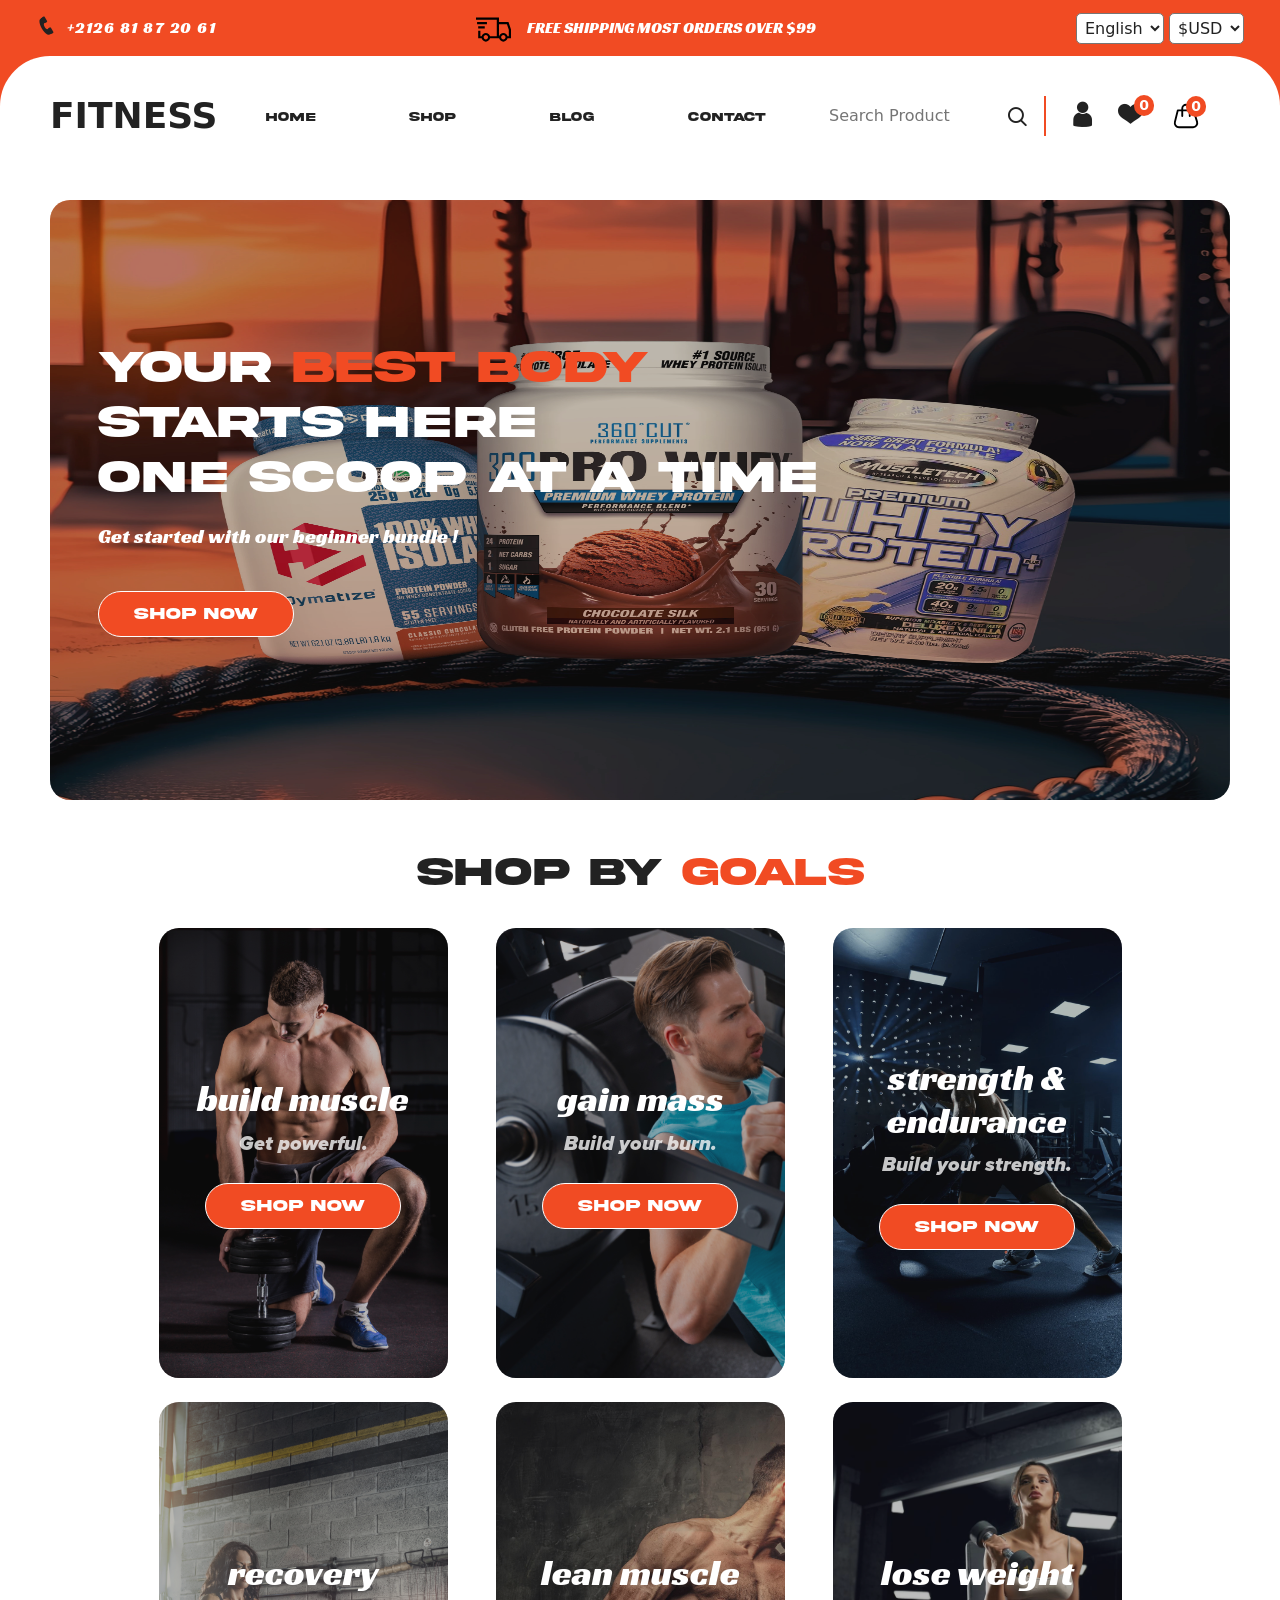
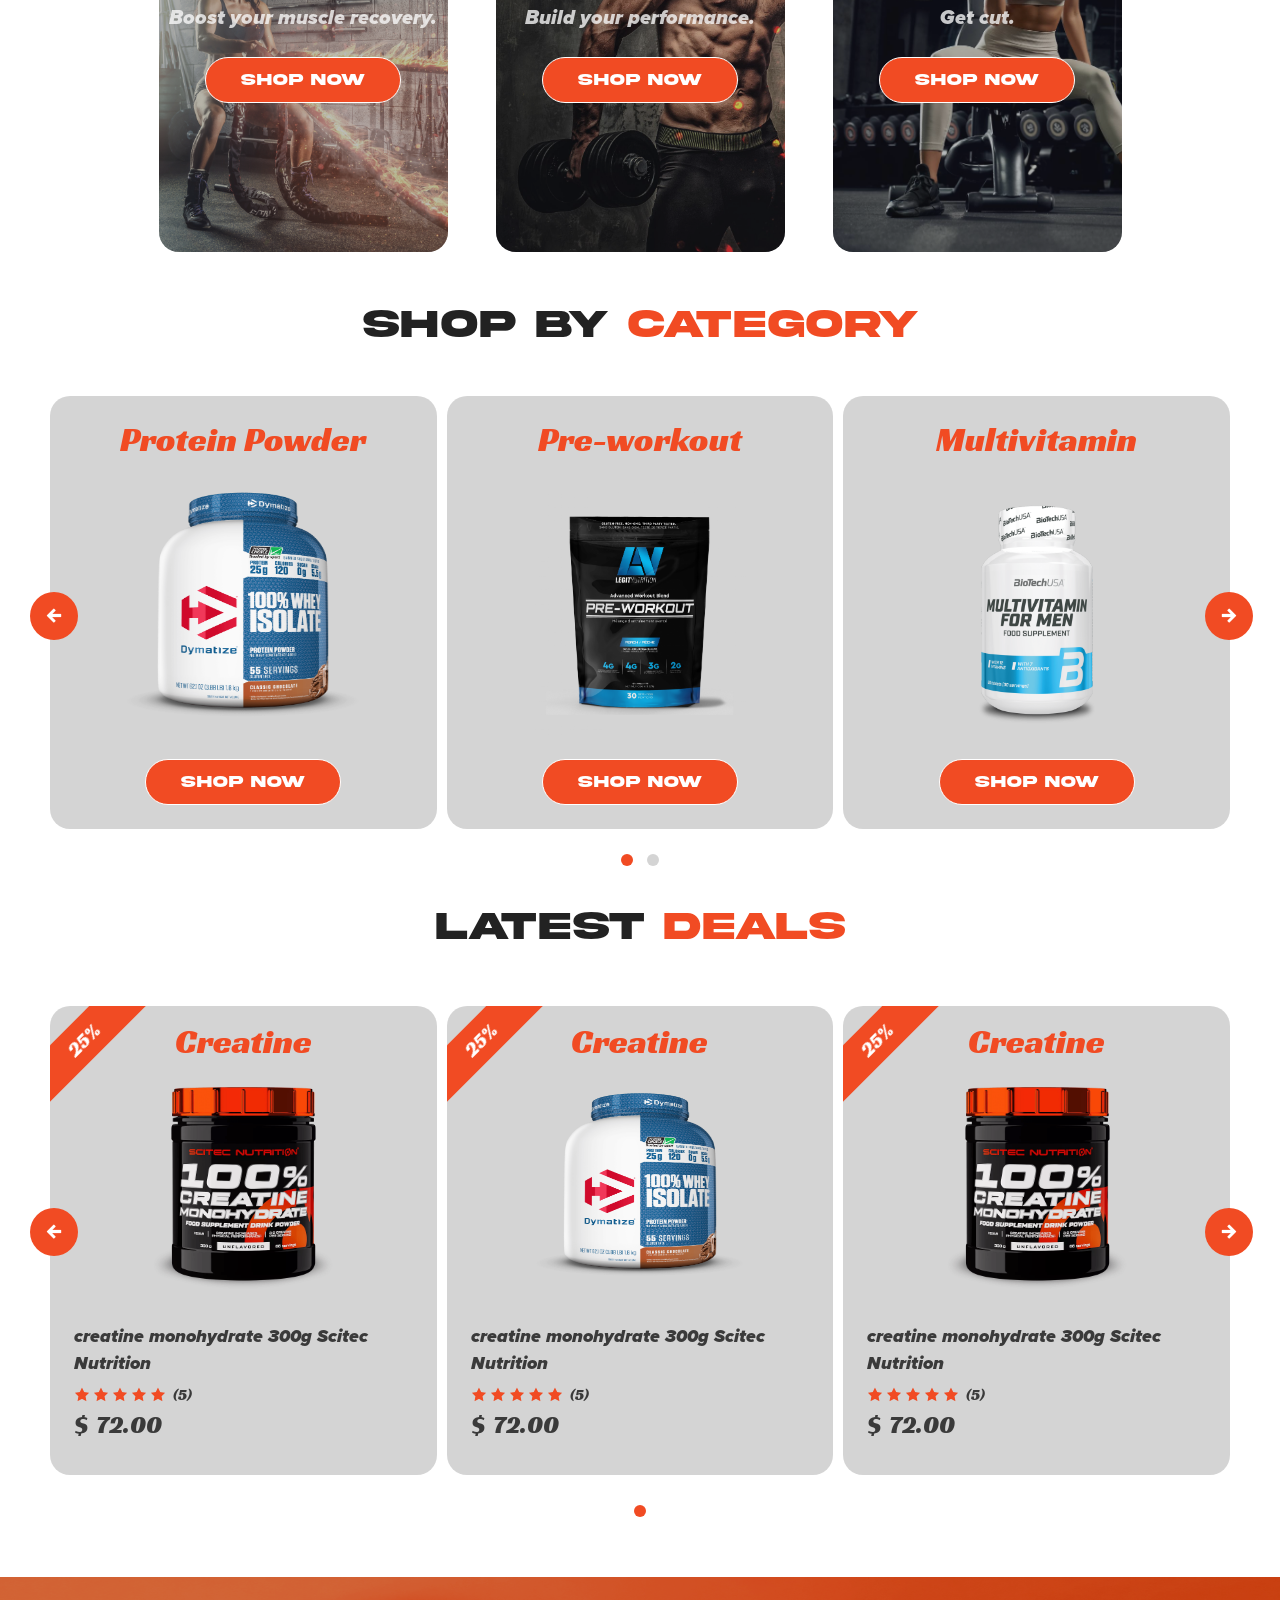
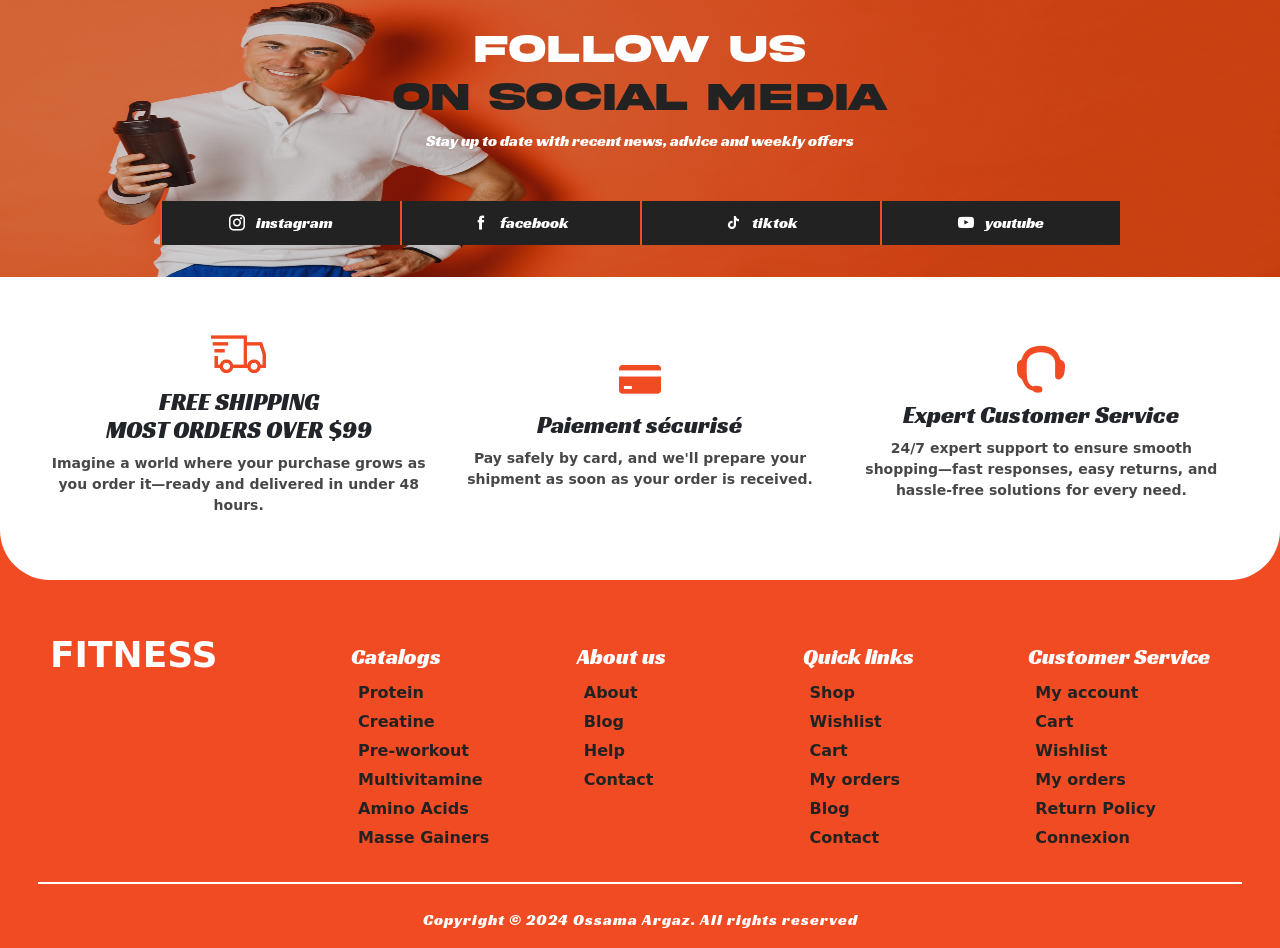
==== commit 203664a8: "travaille sur la page contact" ====
--- a/index.html
+++ b/index.html
@@ -62,7 +62,7 @@
                                 <a class="" href="blog.html">Blog</a>
                             </li>
                             <li class="">
-                                <a class="" href="#">Contact</a>
+                                <a class="" href="contact.html">Contact</a>
                             </li>
                         </ul>
                     </nav>
@@ -128,7 +128,7 @@
                                 <a class="mt-4" href="blog.html">Blog</a>
                             </li>
                             <li class="mt-4">
-                                <a class="mt-4" href="login.html">Contact</a>
+                                <a class="mt-4" href="contact.html">Contact</a>
                             </li>
                         </ul>
                     </nav>
@@ -485,10 +485,10 @@
                                             <a href="#">My orders</a>
                                         </li>
                                         <li>
-                                            <a href="#">Blog</a>
-                                        </li>
-                                        <li>
-                                            <a href="#">Contact</a>
+                                            <a href="blog.html">Blog</a>
+                                        </li>
+                                        <li>
+                                            <a href="contact.html">Contact</a>
                                         </li>
                                     </ul>
                                 </div>
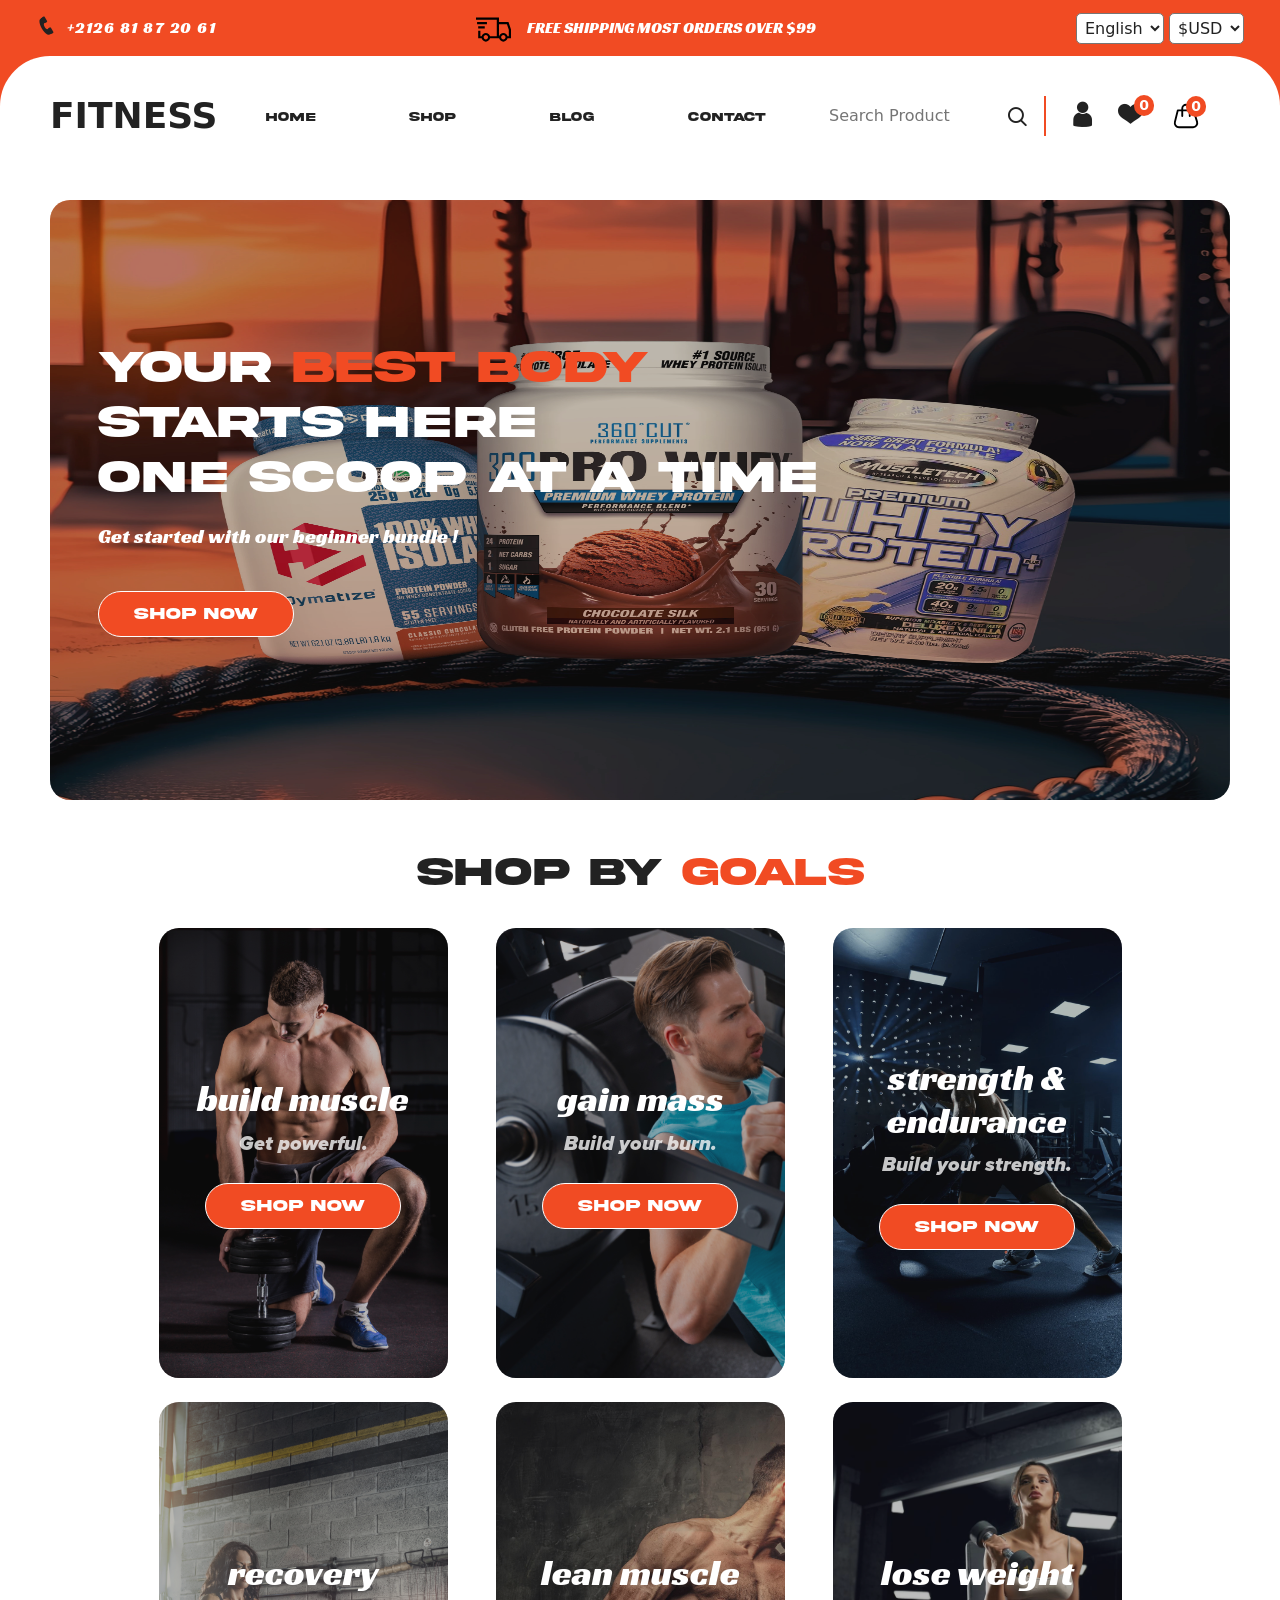
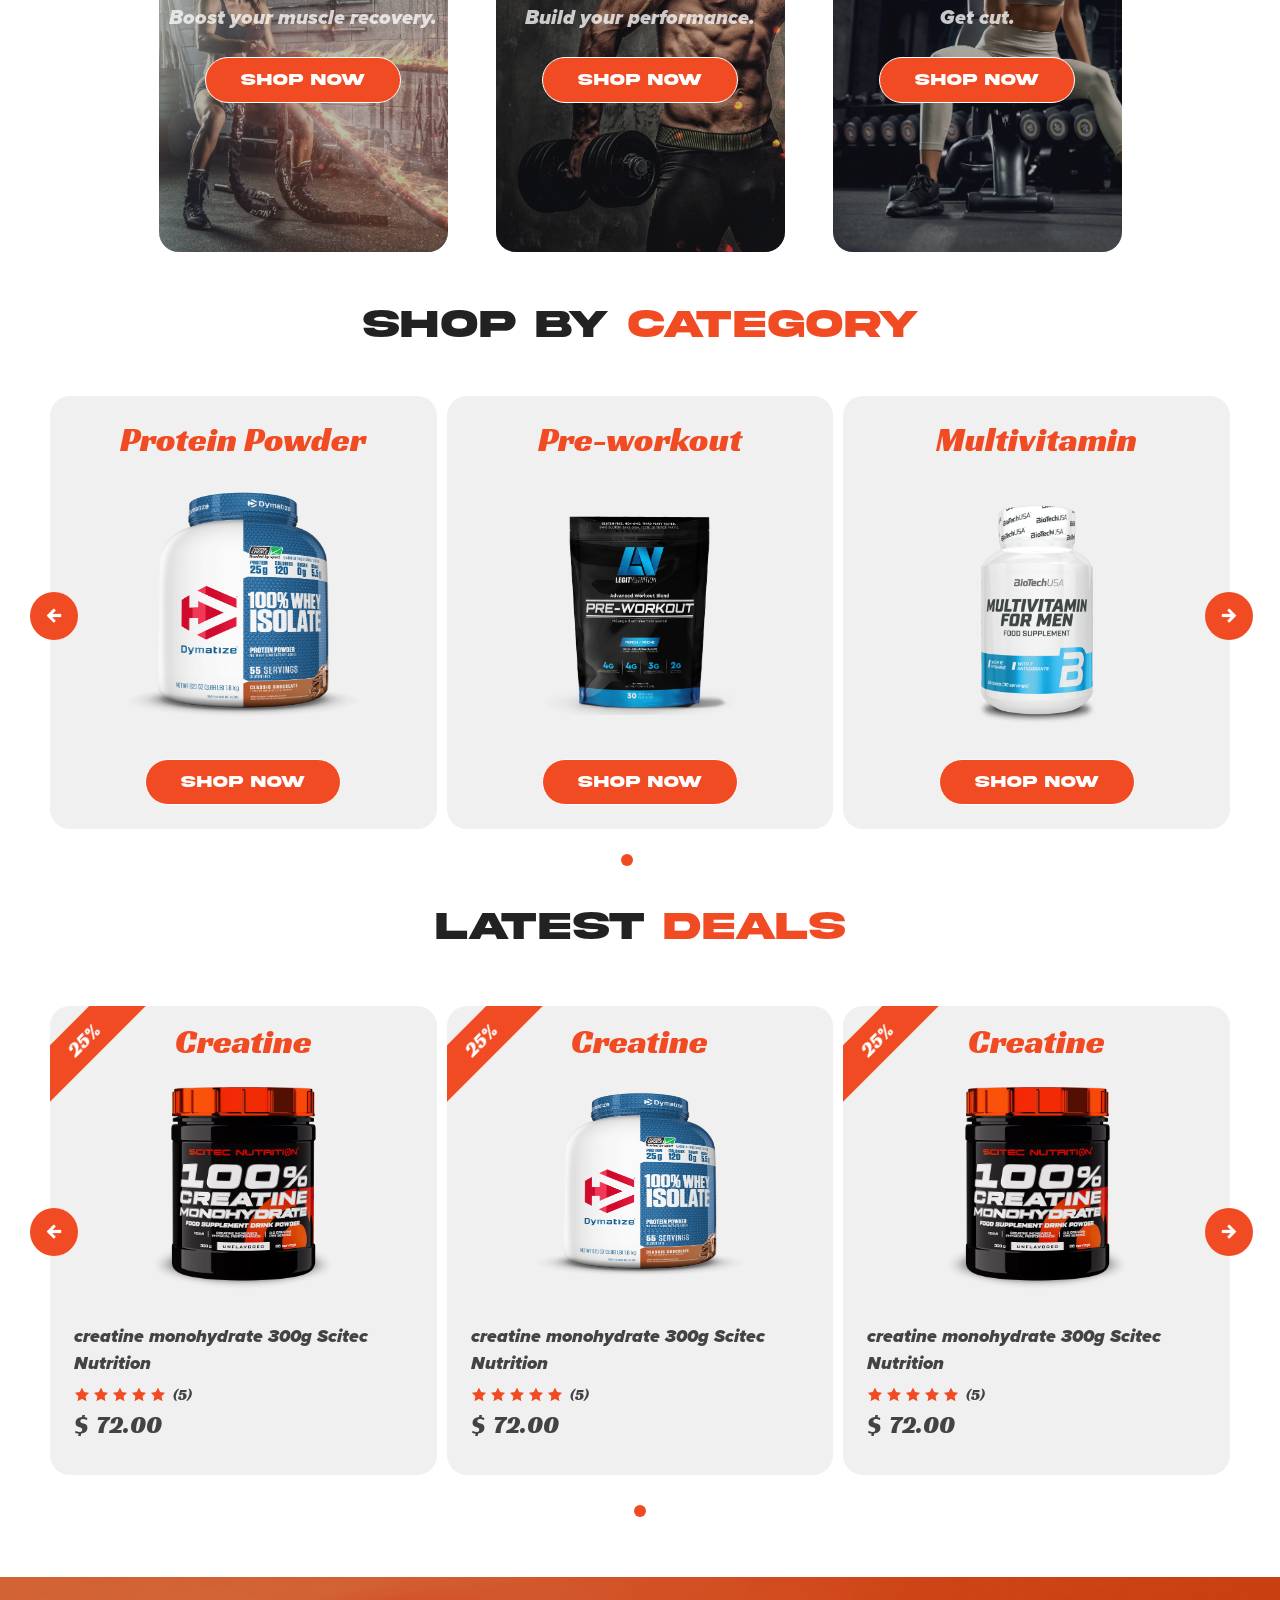
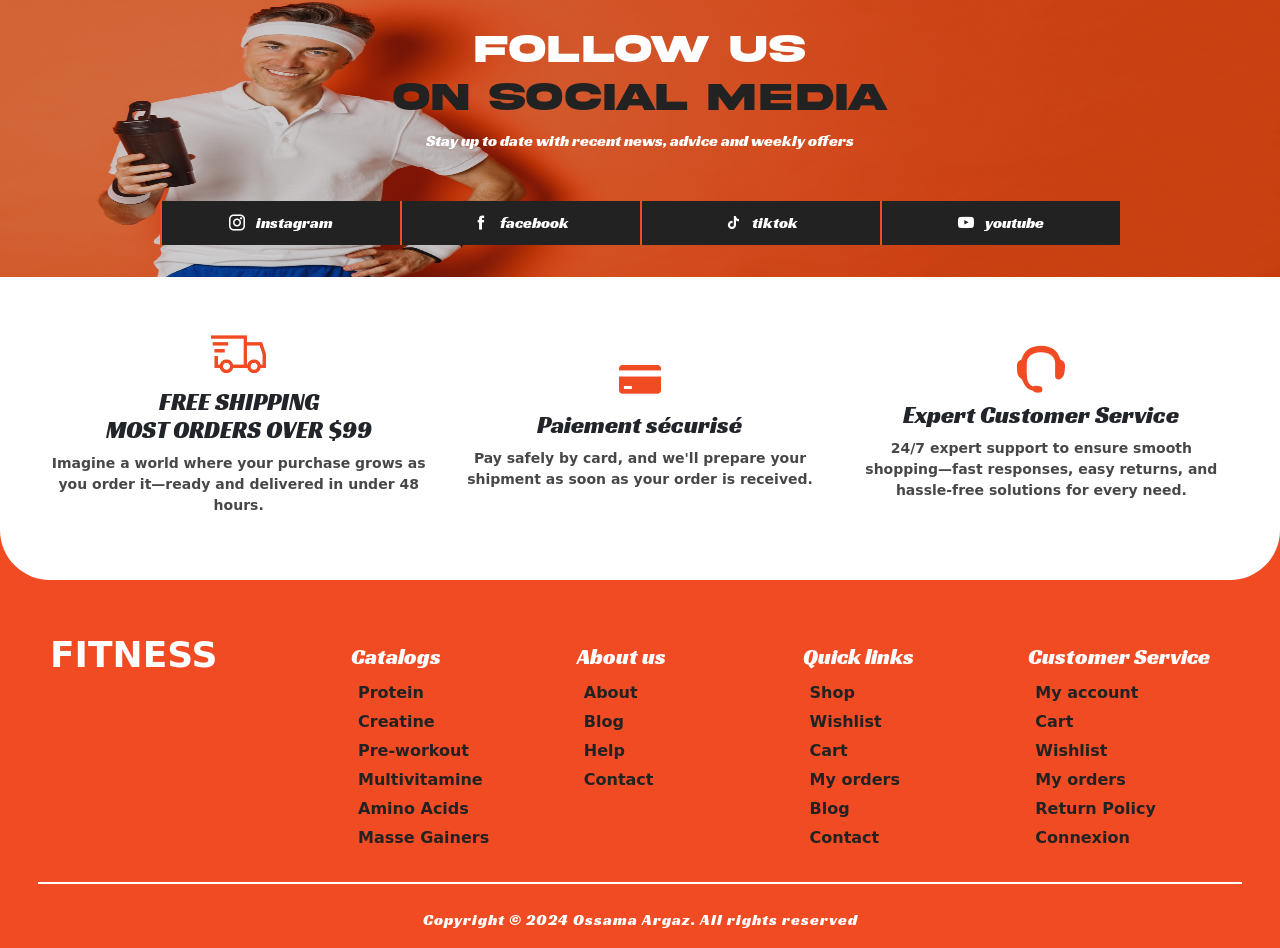
==== commit 87cbd8f2: "creation de la page shop et modification des chemin des lien d'autre page pour acceder a la page sho" ====
--- a/index.html
+++ b/index.html
@@ -56,7 +56,7 @@
                                 <a class="" href="#">Home</a>
                             </li>
                             <li class="">
-                                <a class="" href="#">Shop</a>
+                                <a class="" href="shop.html">Shop</a>
                             </li>
                             <li class="">
                                 <a class="" href="blog.html">Blog</a>
@@ -122,7 +122,7 @@
                                 <a class="mt-4" href="#">Home</a>
                             </li>
                             <li class="mt-4">
-                                <a class="mt-4" href="#">Shop</a>
+                                <a class="mt-4" href="shop.html">Shop</a>
                             </li>
                             <li class="mt-4">
                                 <a class="mt-4" href="blog.html">Blog</a>
@@ -141,7 +141,7 @@
                     <div class="hero-img-desc ps-sm-5 position-relative d-sm-block d-flex flex-column justify-content-center align-items-center">
                         <h1>Your <span>Best Body</span> </br> Starts Here </br> One Scoop at a Time</h1>
                         <p>Get started with our beginner bundle !</p>
-                        <a class="btn hero-img-btn mt-lg-4 mt-2" href="#">Shop Now</a>
+                        <a class="btn hero-img-btn mt-lg-4 mt-2" href="shop.html">Shop Now</a>
                     </div>
                 </div>
                     <!-- HERO IMG START -->
--- a/styles/home.css
+++ b/styles/home.css
@@ -29,7 +29,8 @@
     --white: #ffffff;
     --black: #222;
     --black-secondary: rgba(0, 0, 0, 0.721);
-    --card-grey: rgba(169, 169, 169, 0.5);
+    --card-grey-1: rgba(169, 169, 169, 0.5);
+    --card-grey-2: rgba(228, 228, 228, 0.564);
 }
 
 *{
@@ -491,7 +492,7 @@
 }
 .shop-by-category-card{
     width: 340px;
-    background-color: var(--card-grey);
+    background-color: var(--card-grey-2);
     border-radius: 20px;
     -webkit-border-radius: 20px;
     -moz-border-radius: 20px;
@@ -596,7 +597,7 @@
 .latest-deals-card{
     width: 340px;
     overflow: hidden;
-    background-color: var(--card-grey);
+    background-color: var(--card-grey-2);
     border-radius: 20px;
     -webkit-border-radius: 20px;
     -moz-border-radius: 20px;
@@ -662,7 +663,7 @@
 }
 
 
-.latest-deals-card :hover .latest-deals-card-btn{
+.latest-deals-card:hover .latest-deals-card-btn{
     bottom:  15px;
 }
 .latest-deals-card-btn button{
@@ -746,7 +747,7 @@
     -ms-transition: all ease-in-out .4s;
     -o-transition: all ease-in-out .4s;
 }
-.latest-deals-card :hover .latest-deals-card-eye{
+.latest-deals-card:hover .latest-deals-card-eye{
     cursor: pointer;
     top: 120px;
     right: 15px;
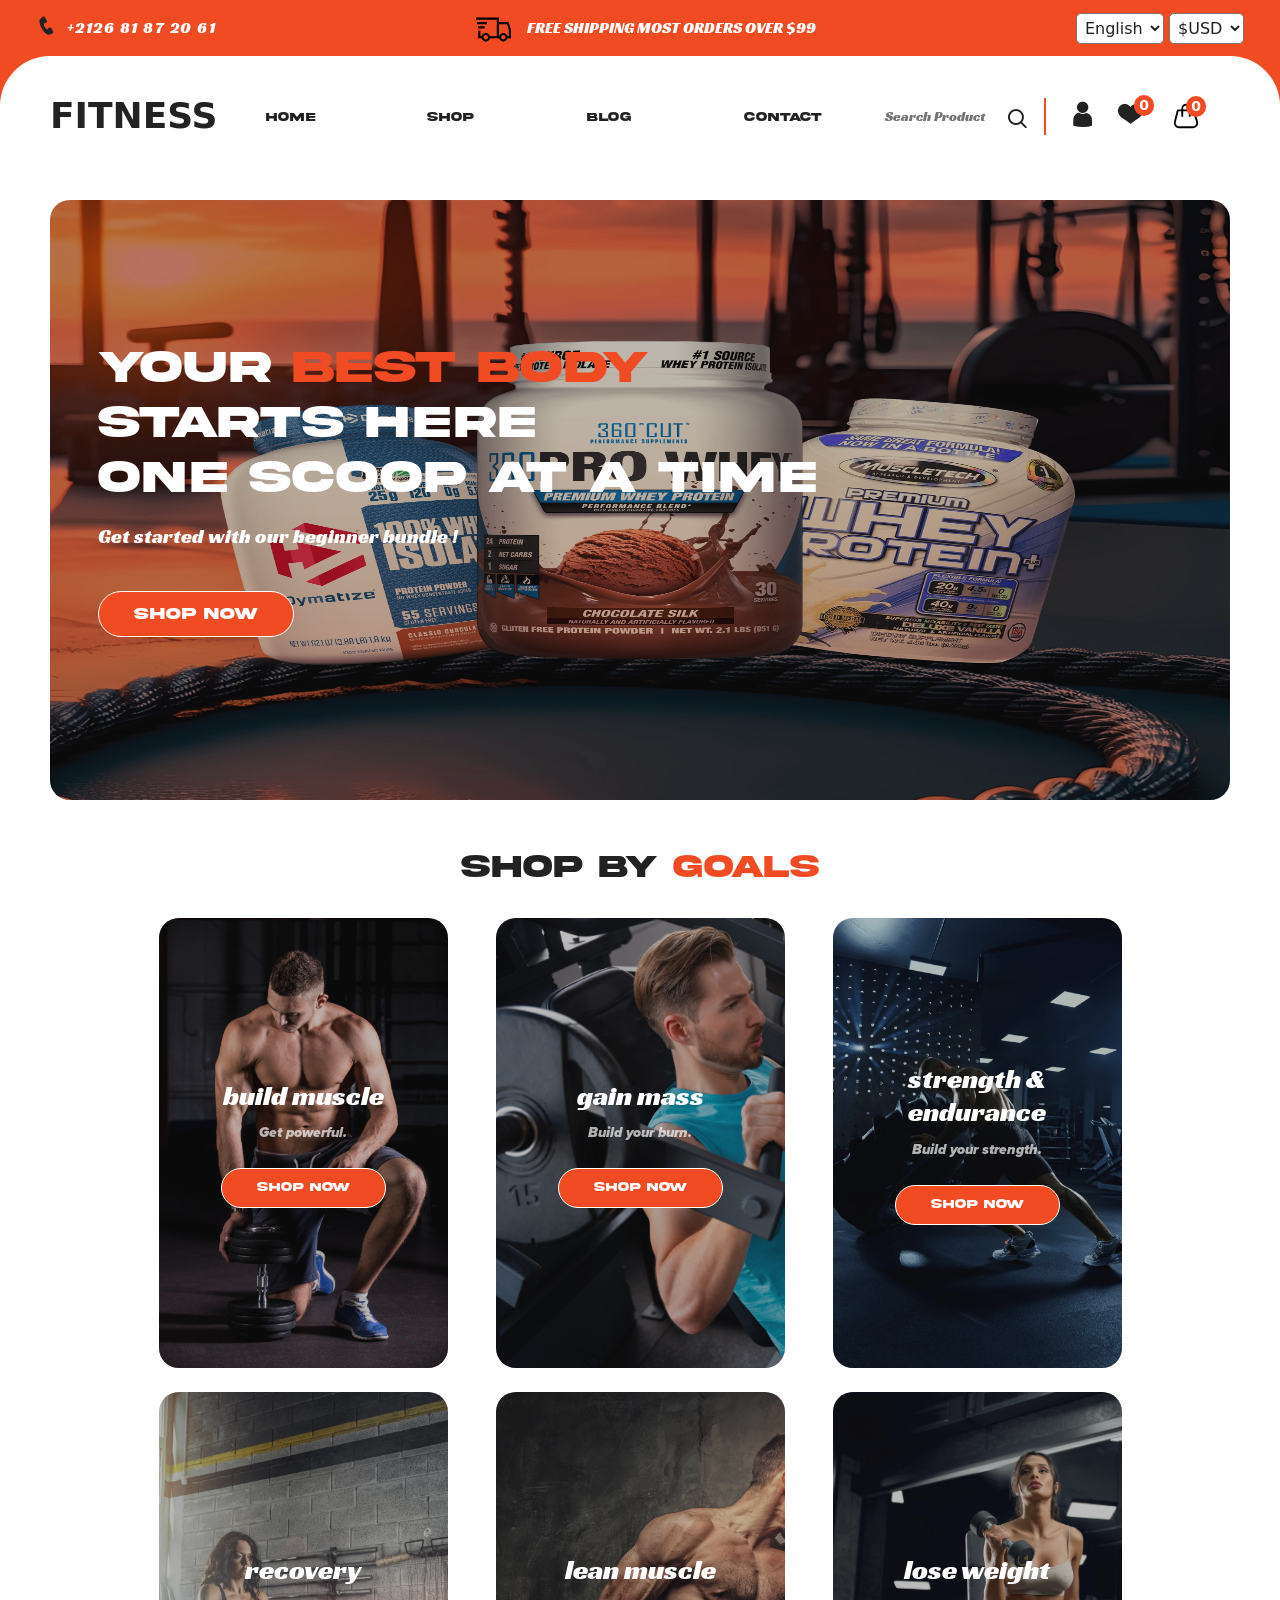
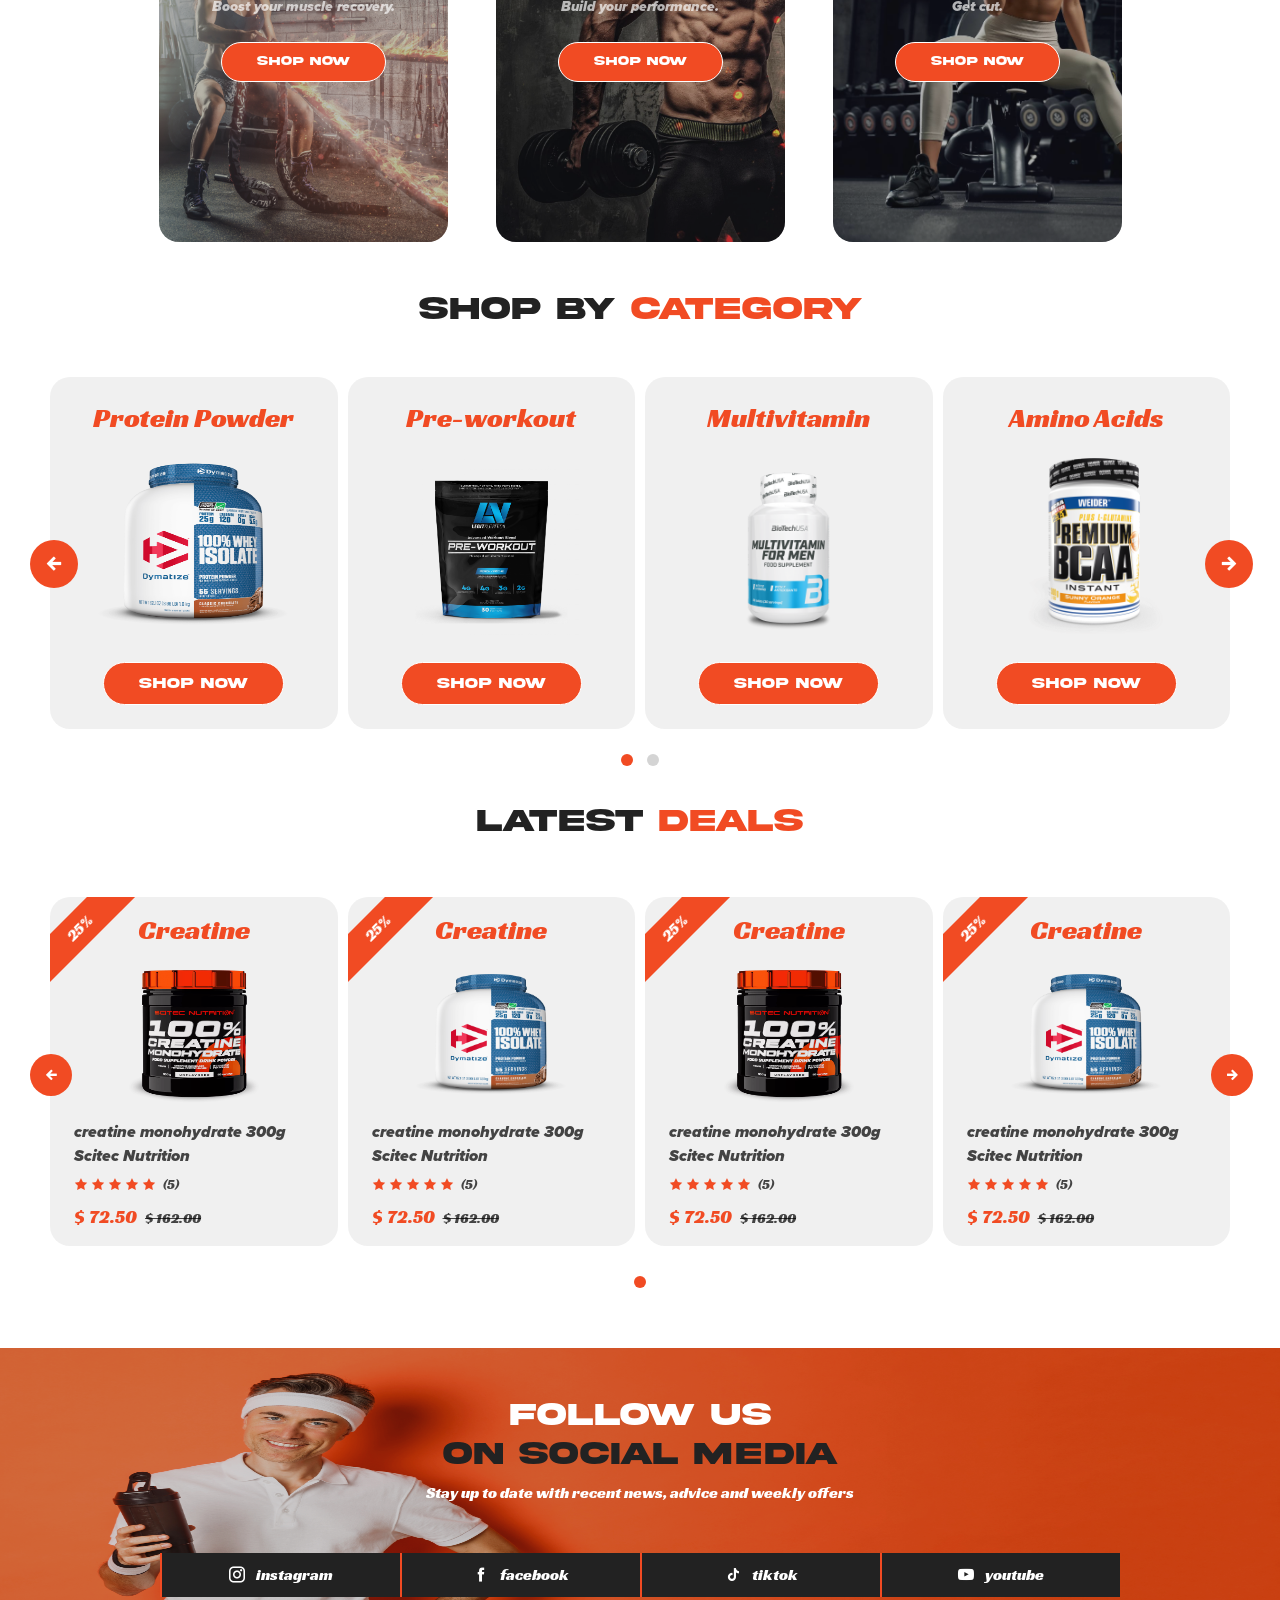
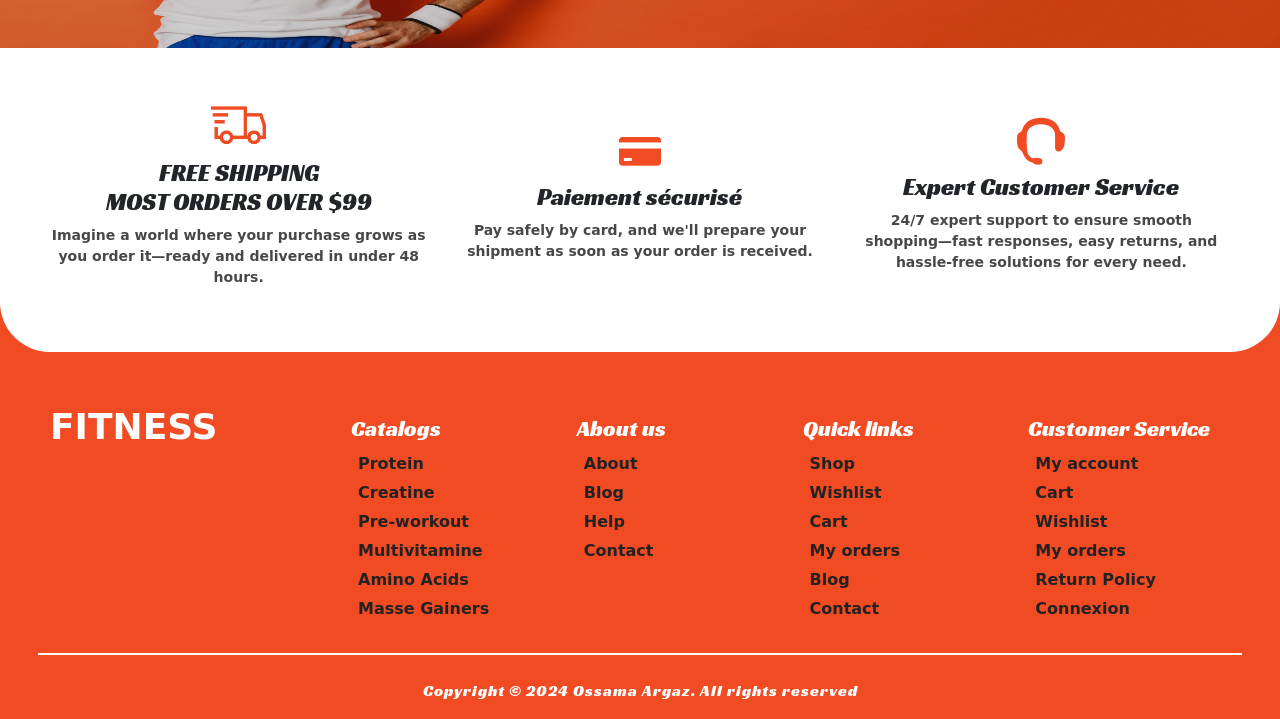
==== commit cc1159f8: "modifier la taille des cards produit et modifier les liens pour acceder au page shop et product" ====
--- a/index.html
+++ b/index.html
@@ -150,7 +150,7 @@
                 <!-- SHOP BY START -->
             <section class="section shop-by">
                 <div class="shop-by-goals py-5">
-                    <h1 class="section-title shop-by-goals-title text-center">Shop by <span>Goals</span></h1>
+                    <h2 class="section-title shop-by-goals-title text-center">Shop by <span>Goals</span></h2>
                     <div class="shop-by-goals-cards ps-lg-5 ps-4 row align-items-center justify-content-center text-center">
                         <div class="shop-by-goals-card shop-by-goals-card-card-1 col-12 col-lg-3 mt-lg-4 me-lg-5 col-sm-5 mt-4 me-4 position-relative d-flex flex-column justify-content-center align-items-center">
                             <div class="lyr w-100 h-100 position-absolute"></div>
@@ -159,7 +159,7 @@
                                 <h2 class="text-center">build muscle</h2>
                                 <span>Get powerful.</span>
                             </div>
-                            <a class="btn mt-lg-4 mt-5 shop-by-goals-card-btn" href="#">Shop Now</a>
+                            <a class="btn mt-lg-4 mt-5 shop-by-goals-card-btn" href="shop.html">Shop Now</a>
                             </div>
                         </div>
 
@@ -170,7 +170,7 @@
                                 <h2 class="text-center">gain mass</h2>
                                 <span>Build your burn.</span>
                             </div>
-                            <a class="btn mt-lg-4 mt-5 shop-by-goals-card-btn" href="#">Shop Now</a>
+                            <a class="btn mt-lg-4 mt-5 shop-by-goals-card-btn" href="shop.html">Shop Now</a>
                             </div>
                         </div>
 
@@ -181,7 +181,7 @@
                                 <h2 class="text-center">strength & endurance</h2>
                                 <span>Build your strength.</span>
                             </div>
-                            <a class="btn mt-lg-4 mt-5 shop-by-goals-card-btn" href="#">Shop Now</a>
+                            <a class="btn mt-lg-4 mt-5 shop-by-goals-card-btn" href="shop.html">Shop Now</a>
                             </div>
                         </div>
 
@@ -192,7 +192,7 @@
                                 <h2 class="text-center">recovery</h2>
                                 <span>Boost your muscle recovery.</span>
                             </div>
-                            <a class="btn mt-lg-4 mt-5 shop-by-goals-card-btn" href="#">Shop Now</a>
+                            <a class="btn mt-lg-4 mt-5 shop-by-goals-card-btn" href="shop.html">Shop Now</a>
                             </div>
                         </div>
 
@@ -203,7 +203,7 @@
                                 <h2 class="text-center">lean muscle</h2>
                                 <span>Build your performance.</span>
                             </div>
-                            <a class="btn mt-lg-4 mt-5 shop-by-goals-card-btn" href="#">Shop Now</a>
+                            <a class="btn mt-lg-4 mt-5 shop-by-goals-card-btn" href="shop.html">Shop Now</a>
                             </div>
                         </div>
 
@@ -214,160 +214,164 @@
                                 <h2 class="text-center">lose weight</h2>
                                 <span>Get cut.</span>
                             </div>
-                            <a class="btn mt-lg-4 mt-5 shop-by-goals-card-btn" href="#">Shop Now</a>
+                            <a class="btn mt-lg-4 mt-5 shop-by-goals-card-btn" href="shop.html">Shop Now</a>
                             </div>
                         </div>
                     </div>
                 </div>
                 <div class="shop-by-category pb-4">
-                    <h1 class="section-title text-center">Shop by <span>category</span></h1>
+                    <h2 class="section-title text-center">Shop by <span>category</span></h2>
                     <div class="shop-by-category-cards owl-carousel owl-theme mt-5">
                         <div class="item shop-by-category-card w-100 p-4 d-flex flex-column justify-content-center align-items-center">
-                            <a class="d-flex flex-column justify-content-center align-items-center" href="#">
-                                <h4 class="shop-by-category-card-title mb-4">Protein Powder</h4>
+                            <div class="d-flex flex-column justify-content-center align-items-center">
+                                <h4 class="shop-by-category-card-title text-center mb-4">Protein Powder</h4>
                                 <img src="./assest/img/R.png" alt="">
-                                <a class="btn mt-4 shop-by-category-card-btn" href="#">Shop Now</a>
-                            </a>
+                                <a class="btn mt-4 shop-by-category-card-btn" href="shop.html">Shop Now</a>
+                            </div>
                         </div>
                         <div class="item shop-by-category-card w-100 p-4 d-flex flex-column justify-content-center align-items-center">
-                            <a class="d-flex flex-column justify-content-center align-items-center" href="#">
-                                <h4 class="shop-by-category-card-title mb-4">Pre-workout</h4>
+                            <div class="d-flex flex-column justify-content-center align-items-center">
+                                <h4 class="shop-by-category-card-title text-center mb-4">Pre-workout</h4>
                                 <img src="./assest/img/pre-workout.png" alt="">
-                                <a class="btn mt-4 shop-by-category-card-btn" href="#">Shop Now</a>
-                            </a>
+                                <a class="btn mt-4 shop-by-category-card-btn" href="shop.html">Shop Now</a>
+                            </div>
                         </div>
                         <div class="item shop-by-category-card w-100 p-4 d-flex flex-column justify-content-center align-items-center">
-                            <a class="d-flex flex-column justify-content-center align-items-center" href="#">
-                                <h4 class="shop-by-category-card-title mb-4">Multivitamin</h4>
+                            <div class="d-flex flex-column justify-content-center  align-items-center">
+                                <h4 class="shop-by-category-card-title text-center mb-4">Multivitamin</h4>
                                 <img src="./assest/img/images_vitaminok_multivit_for_men_multivitamin_formen_60tbl_250ml_1_.png" alt="">
-                                <a class="btn mt-4 shop-by-category-card-btn" href="#">Shop Now</a>
-                            </a>
+                                <a class="btn mt-4 shop-by-category-card-btn" href="shop.html">Shop Now</a>
+                            </div>
                         </div>
                         <div class="item shop-by-category-card w-100 p-4 d-flex flex-column justify-content-center align-items-center">
-                            <a class="d-flex flex-column justify-content-center align-items-center" href="#">
-                                <h4 class="shop-by-category-card-title mb-4">Amino Acids</h4>
+                            <div class="d-flex flex-column justify-content-center align-items-center">
+                                <h4 class="shop-by-category-card-title text-center mb-4">Amino Acids</h4>
                                 <img src="./assest/img/31700_premium_bcaa_instant_500g_sunnyorange.png" alt="">
-                                <a class="btn mt-4 shop-by-category-card-btn" href="#">Shop Now</a>
-                            </a>
+                                <a class="btn mt-4 shop-by-category-card-btn" href="shop.html">Shop Now</a>
+                            </div>
                         </div>
                         <div class="item shop-by-category-card w-100 p-4 d-flex flex-column justify-content-center align-items-center">
-                            <a class="d-flex flex-column justify-content-center align-items-center" href="#">
-                                <h4 class="shop-by-category-card-title mb-4">Creatine</h4>
+                            <div class="d-flex flex-column justify-content-center align-items-center">
+                                <h4 class="shop-by-category-card-title text-center mb-4">Creatine</h4>
                                 <img src="./assest/img/scitec_creatine_monohydrate_300g.png" alt="">
-                                <a class="btn mt-4 shop-by-category-card-btn" href="#">Shop Now</a>
-                            </a>
+                                <a class="btn mt-4 shop-by-category-card-btn" href="shop.html">Shop Now</a>
+                            </div>
                         </div>
                         <div class="item shop-by-category-card w-100 p-4 d-flex flex-column justify-content-center align-items-center">
-                            <a class="d-flex flex-column justify-content-center align-items-center" href="#">
-                                <h4 class="shop-by-category-card-title mb-4">Masse Gainers</h4>
+                            <div class="d-flex flex-column justify-content-center align-items-center">
+                                <h4 class="shop-by-category-card-title text-center mb-4">Masse Gainers</h4>
                                 <img src="./assest/img/muscletech-mass-tech-extreme-2000.webp" alt="">
-                                <a class="btn mt-4 shop-by-category-card-btn" href="#">Shop Now</a>
-                            </a>
+                                <a class="btn mt-4 shop-by-category-card-btn" href="shop.html">Shop Now</a>
+                            </div>
                         </div>
                     </div>
                 </div>
                 <div class="latest-deals">
-                    <h1 class="section-title latest-deals-title text-center">Latest <span>Deals</span></h1>
+                    <h2 class="section-title latest-deals-title text-center">Latest <span>Deals</span></h2>
                     <div class="latest-deals-cards owl-carousel owl-theme py-5">
                         <div class="item latest-deals-card w-100 p-2 position-relative">
-                            <div class="pourcentage text-center">
-                                <span>25%</span>
-                            </div>
-                            <div class="latest-deals-card-content d-flex flex-column justify-content-center align-items-center">
-                                <h4 class="latest-deals-card-title py-2 text-center">Creatine</h4>
-                                <img class="latest-deals-card-img py-2" src="./assest/img/scitec_creatine_monohydrate_300g.png" alt="">
-                                <div class="card-desc py-4 px-3 d-flex flex-column justify-content-start align-items-start">
-                                    <p class="product-desc">creatine monohydrate 300g Scitec Nutrition</p>
-                                    <div class="product-rate">
-                                        <span><i class="icofont-star"></i></span>
-                                        <span><i class="icofont-star"></i></span>
-                                        <span><i class="icofont-star"></i></span>
-                                        <span><i class="icofont-star"></i></span>
-                                        <span><i class="icofont-star"></i></span>
-                                        <span class="ms-1">(5)</span>
-                                    </div>
-                                    <div class="latest-deals-card-product-price">
-                                        <span class="dollar me-2">$</span><span class="latest-deals-card-product-price">72.00</span>
-                                    </div>
-                                </div>
-                                <div class="latest-deals-card-btn position-absolute">
-                                    <button class="btn my-2">Add to cart</button>
-                                </div>
-                                <div class="latest-deals-card-info" 
-                                    data-bs-toggle="popover" 
-                                    data-bs-trigger="hover"
-                                    data-bs-placement="left"
-                                    title="Information"
-                                    data-bs-content="Créatine Monohydrate 300g . Performance & Récupération | + 💪 Force | + Puissance 🚀 | + Récupération 🧠.">
-                                    <i class="icofont-info-circle"></i>
-                                </div>
-                                <div class="latest-deals-card-like" 
-                                    data-bs-toggle="popover" 
-                                    data-bs-trigger="hover"
-                                    data-bs-placement="left"
-                                    title="Add to wishlist."
-                                    data-bs-content="">
-                                    <i class="icofont-ui-love"></i>
-                                </div>
-                                <div class="latest-deals-card-eye" 
-                                    data-bs-toggle="popover" 
-                                    data-bs-trigger="hover"
-                                    data-bs-placement="left"
-                                    title="Quick view"
-                                    data-bs-content="">
-                                    <i class="icofont-eye-alt"></i>
-                                </div>
-                            </div>
+                            <a href="product.html">
+                                <div class="pourcentage text-center">
+                                    <span>25%</span>
+                                </div>
+                                <div class="latest-deals-card-content d-flex flex-column justify-content-center align-items-center">
+                                    <h4 class="latest-deals-card-title py-2 text-center">Creatine</h4>
+                                    <img class="latest-deals-card-img py-2" src="./assest/img/scitec_creatine_monohydrate_300g.png" alt="">
+                                    <div class="card-desc py-2 px-3 d-flex flex-column justify-content-start align-items-start">
+                                        <p class="product-desc">creatine monohydrate 300g Scitec Nutrition</p>
+                                        <div class="product-rate">
+                                            <span><i class="icofont-star"></i></span>
+                                            <span><i class="icofont-star"></i></span>
+                                            <span><i class="icofont-star"></i></span>
+                                            <span><i class="icofont-star"></i></span>
+                                            <span><i class="icofont-star"></i></span>
+                                            <span class="ms-1">(5)</span>
+                                        </div>
+                                        <div class="latest-deals-card-product-price mt-2">
+                                            <span>$<span class="new-price ms-1">72.50</span><s class="old-price ms-2">$ 162.00</s></span>
+                                        </div>
+                                    </div>
+                                    <div class="latest-deals-card-btn position-absolute">
+                                        <button class="btn my-2">Add to cart</button>
+                                    </div>
+                                    <div class="latest-deals-card-info" 
+                                        data-bs-toggle="popover" 
+                                        data-bs-trigger="hover"
+                                        data-bs-placement="left"
+                                        title="Information"
+                                        data-bs-content="Créatine Monohydrate 300g . Performance & Récupération | + 💪 Force | + Puissance 🚀 | + Récupération 🧠.">
+                                        <i class="icofont-info-circle"></i>
+                                    </div>
+                                    <div class="latest-deals-card-like" 
+                                        data-bs-toggle="popover" 
+                                        data-bs-trigger="hover"
+                                        data-bs-placement="left"
+                                        title="Add to wishlist."
+                                        data-bs-content="">
+                                        <i class="icofont-ui-love"></i>
+                                    </div>
+                                    <div class="latest-deals-card-eye" 
+                                        data-bs-toggle="popover" 
+                                        data-bs-trigger="hover"
+                                        data-bs-placement="left"
+                                        title="Quick view"
+                                        data-bs-content="">
+                                        <i class="icofont-eye-alt"></i>
+                                    </div>
+                                </div>
+                            </a>
                         </div>
                         <div class="item latest-deals-card w-100 p-2 position-relative">
-                            <div class="pourcentage text-center">
-                                <span>25%</span>
-                            </div>
-                            <div class="latest-deals-card-content d-flex flex-column justify-content-center align-items-center">
-                                <h4 class="latest-deals-card-title py-2 text-center">Creatine</h4>
-                                <img class="latest-deals-card-img py-2" src="./assest/img/R.png" alt="">
-                                <div class="card-desc py-4 px-3 d-flex flex-column justify-content-start align-items-start">
-                                    <p class="product-desc">creatine monohydrate 300g Scitec Nutrition</p>
-                                    <div class="product-rate">
-                                        <span><i class="icofont-star"></i></span>
-                                        <span><i class="icofont-star"></i></span>
-                                        <span><i class="icofont-star"></i></span>
-                                        <span><i class="icofont-star"></i></span>
-                                        <span><i class="icofont-star"></i></span>
-                                        <span class="ms-1">(5)</span>
-                                    </div>
-                                    <div class="latest-deals-card-product-price">
-                                        <span class="dollar me-2">$</span><span class="latest-deals-card-product-price">72.00</span>
-                                    </div>
-                                </div>
-                                <div class="latest-deals-card-btn position-absolute">
-                                    <button class="btn my-2">Add to cart</button>
-                                </div>
-                                <div class="latest-deals-card-info"
-                                    data-bs-toggle="popover" 
-                                    data-bs-trigger="hover"
-                                    data-bs-placement="left"
-                                    title="Information"
-                                    data-bs-content="Créatine Monohydrate 300g . Performance & Récupération | + 💪 Force | + Puissance 🚀 | + Récupération 🧠.">
-                                    <i class="icofont-info-circle"></i>
-                                </div>
-                                <div class="latest-deals-card-like"
-                                    data-bs-toggle="popover" 
-                                    data-bs-trigger="hover"
-                                    data-bs-placement="left"
-                                    title="Add to wishlist."
-                                    data-bs-content="">
-                                    <i class="icofont-ui-love"></i>
-                                </div>
-                                <div class="latest-deals-card-eye"
-                                    data-bs-toggle="popover"
-                                    data-bs-trigger="hover"
-                                    data-bs-placement="left"
-                                    title="Quick view"
-                                    data-bs-content="">
-                                    <i class="icofont-eye-alt"></i>
-                                </div>
-                            </div>
+                            <a href="product.html">
+                                <div class="pourcentage text-center">
+                                    <span>25%</span>
+                                </div>
+                                <div class="latest-deals-card-content d-flex flex-column justify-content-center align-items-center">
+                                    <h4 class="latest-deals-card-title py-2 text-center">Creatine</h4>
+                                    <img class="latest-deals-card-img py-2" src="./assest/img/R.png" alt="">
+                                    <div class="card-desc py-2 px-3 d-flex flex-column justify-content-start align-items-start">
+                                        <p class="product-desc">creatine monohydrate 300g Scitec Nutrition</p>
+                                        <div class="product-rate">
+                                            <span><i class="icofont-star"></i></span>
+                                            <span><i class="icofont-star"></i></span>
+                                            <span><i class="icofont-star"></i></span>
+                                            <span><i class="icofont-star"></i></span>
+                                            <span><i class="icofont-star"></i></span>
+                                            <span class="ms-1">(5)</span>
+                                        </div>
+                                        <div class="latest-deals-card-product-price mt-2">
+                                            <span>$<span class="new-price ms-1">72.50</span><s class="old-price ms-2">$ 162.00</s></span>
+                                        </div>
+                                    </div>
+                                    <div class="latest-deals-card-btn position-absolute">
+                                        <button class="btn my-2">Add to cart</button>
+                                    </div>
+                                    <div class="latest-deals-card-info"
+                                        data-bs-toggle="popover" 
+                                        data-bs-trigger="hover"
+                                        data-bs-placement="left"
+                                        title="Information"
+                                        data-bs-content="Créatine Monohydrate 300g . Performance & Récupération | + 💪 Force | + Puissance 🚀 | + Récupération 🧠.">
+                                        <i class="icofont-info-circle"></i>
+                                    </div>
+                                    <div class="latest-deals-card-like"
+                                        data-bs-toggle="popover" 
+                                        data-bs-trigger="hover"
+                                        data-bs-placement="left"
+                                        title="Add to wishlist."
+                                        data-bs-content="">
+                                        <i class="icofont-ui-love"></i>
+                                    </div>
+                                    <div class="latest-deals-card-eye"
+                                        data-bs-toggle="popover"
+                                        data-bs-trigger="hover"
+                                        data-bs-placement="left"
+                                        title="Quick view"
+                                        data-bs-content="">
+                                        <i class="icofont-eye-alt"></i>
+                                    </div>
+                                </div>
+                            </a>
                         </div>
                     </div>
                 </div>
@@ -379,7 +383,7 @@
                 <div class="follow-us-content position-relative">
                     <div class="follow-us-content-lyr w-100 h-100 position-absolute"></div>
                     <div class="follow-us-content-desc py-5 text-center position-relative">
-                        <h1 class="section-title text-center"><span>Follow us</span> </br> on social media</h1>
+                        <h2 class="section-title text-center"><span>Follow us</span> </br> on social media</h2>
                         <p>Stay up to date with recent news, advice and weekly offers</p>
                         <div class="sociale-media-links bg-danger w-75 m-auto row mt-lg-5 mt-4">
                             <a class="col-6 col-lg-3 col-md-6" href="#"><i class="icofont-instagram me-2"></i> instagram</a>
--- a/styles/home.css
+++ b/styles/home.css
@@ -218,10 +218,20 @@
 }
 
 .input-search input{
+    font-family: 'teko';
+    font-size: 14px;
     padding: 8px 15px;
     outline: none;
     border: none;
     border-right: 2px solid var(--primary-orange);
+}
+.input-search input:focus{
+    border: 1px solid var(--primary-orange);
+    border-radius: 10px;
+    -webkit-border-radius: 10px;
+    -moz-border-radius: 10px;
+    -ms-border-radius: 10px;
+    -o-border-radius: 10px;
 }
 .input-search i{
     color: var(--black);
@@ -398,20 +408,20 @@
 .shop-by-goals-card-title h2{
     color: var(--white);
     font-family: 'Teko';
-    font-size: 36px;
+    font-size: 28px;
 }
 .shop-by-goals-card-title span{
     font-family: 'Proxima Nova';
-    font-size: 20px;
+    font-size: 14px;
     font-weight: 400;
-    color: rgba(250, 250, 250, 0.783);
+    color: rgba(250, 250, 250, 0.689);
 }
 
 .shop-by-goals-card-btn{
     color: var(--white);
     background-color: var(--primary-orange);
     font-family: 'Akira Expanded';
-    font-size: 16px;
+    font-size: 12px;
     padding: 10px 35px;
     border: 1.4px solid var(--white);
     border-radius: 35px;
@@ -484,14 +494,13 @@
     margin-top: 20px;
 }
 .shop-by-category-cards .owl-dots .owl-dot span{
-    background-color: var(--card-grey) !important;
+    background-color: var(--card-grey-1) !important;
     padding: 6px !important;
 }
 .shop-by-category-cards .owl-dot.active span{
     background-color: var(--primary-orange) !important;
 }
 .shop-by-category-card{
-    width: 340px;
     background-color: var(--card-grey-2);
     border-radius: 20px;
     -webkit-border-radius: 20px;
@@ -502,17 +511,17 @@
 .shop-by-category-card-title{
     color: var(--primary-orange);
     font-family: 'Teko';
-    font-size: 34px;
+    font-size: 28px;
 }
 .shop-by-category-card img{
-    width: 250px;
-    height: 250px;
+    width: 180px;
+    height: 180px;
 }
 .shop-by-category-card-btn{ 
     color: var(--white);
     background-color: var(--primary-orange);
     font-family: 'Akira Expanded';
-    font-size: 16px;
+    font-size: 14px;
     padding: 10px 35px;
     border: 1.4px solid var(--white);
     border-radius: 35px;
@@ -566,7 +575,7 @@
 .latest-deals-cards .owl-nav .owl-prev i,
 .latest-deals-cards .owl-nav .owl-next i{
     padding: 12px !important;
-    font-size: 24px !important;
+    font-size: 18px !important;
     background-color: var(--primary-orange) !important;
     color: var(--white);
     transition: 0.4s;
@@ -586,7 +595,7 @@
     margin-top: 20px ;
 }
 .latest-deals-cards .owl-dots .owl-dot span{
-    background-color: var(--card-grey) !important;
+    background-color: var(--card-grey-1) !important;
     padding: 6px !important;
     margin-top: 20px;
 }
@@ -595,7 +604,7 @@
 }
 
 .latest-deals-card{
-    width: 340px;
+    cursor: pointer;
     overflow: hidden;
     background-color: var(--card-grey-2);
     border-radius: 20px;
@@ -609,7 +618,7 @@
     color: var(--white);
     background-color: var(--primary-orange);
     font-family: 'teko';
-    font-size: 20px;
+    font-size: 16px;
     position: absolute;
     top: 14px;
     left: -35px;
@@ -624,32 +633,35 @@
 .latest-deals-card .latest-deals-card-content .latest-deals-card-title{
     color: var(--primary-orange);
     font-family: 'Teko';
-    font-size: 34px;
+    font-size: 28px;
 }
 
 .latest-deals-card .latest-deals-card-content .latest-deals-card-img{
-    width: 220px;
-    height: 220px;
+    width: 160px;
+    height: 150px;
 }
 .latest-deals-card .latest-deals-card-content .card-desc{
     color: var(--black-secondary); 
     font-family: 'Teko';
-    font-size: 18px;
+    font-size: 16px;
 }
 .latest-deals-card .latest-deals-card-content .card-desc .product-desc{
-    color: var(--black-secondary); 
     font-family: 'Proxima Nova';
-    font-size: 18px;
 }
 .latest-deals-card .latest-deals-card-content .card-desc .product-rate{
-    font-size: 16px;
+    font-size: 14px;
     margin-top: -10px;
 }
 .latest-deals-card .latest-deals-card-content .card-desc .product-rate i{
     color: var(--primary-orange);
 }
 .latest-deals-card .latest-deals-card-content .card-desc .latest-deals-card-product-price{
-    font-size: 24px;
+    font-size: 18px;
+    color: var(--primary-orange);
+}
+.latest-deals-card .latest-deals-card-content .card-desc .latest-deals-card-product-price .old-price{    
+    font-size: 14px;
+    color: var(--black-secondary);
 }
 
 .latest-deals-card-btn{
@@ -671,7 +683,7 @@
     color: var(--white);
     background-color: var(--black);
     font-family: 'Akira Expanded';
-    font-size: 14px;
+    font-size: 10px;
     font-weight: 200;
     transition: all ease-in-out .4s;
     -webkit-transition: all ease-in-out .4s;
@@ -690,6 +702,10 @@
 }
 
 
+.popover-header{
+    font-family: 'Proxima Nova' !important;
+}
+
 
 .latest-deals-card:hover .latest-deals-card-info{
     cursor: pointer;
@@ -705,7 +721,7 @@
     top: 20px;
     right: -50px;
     padding: 5px 10px;
-    font-size: 20px;
+    font-size: 16px;
     color: var(--white);
     background-color: var(--black);
     border-radius: 50%;
@@ -733,7 +749,7 @@
     top: 70px;
     right: -100px;
     padding: 5px 10px;
-    font-size: 20px;
+    font-size: 16px;
     color: var(--white);
     background-color: var(--black);
     border-radius: 50%;
@@ -761,7 +777,7 @@
     top: 120px;
     right: -150px;
     padding: 5px 10px;
-    font-size: 20px;
+    font-size: 16px;
     color: var(--white);
     background-color: var(--black);
     border-radius: 50%;
@@ -1311,14 +1327,14 @@
         margin-top: 20px;
     }
     .shop-by-category-cards .owl-dots .owl-dot span{
-        background-color: var(--card-grey) !important;
+        background-color: var(--card-grey-1) !important;
         padding: 6px !important;
     }
     .shop-by-category-cards .owl-dot.active span{
         background-color: var(--primary-orange) !important;
     }
     .shop-by-category-card{
-        background-color: var(--card-grey);
+        background-color: var(--card-grey-2);
         border-radius: 20px;
         -webkit-border-radius: 20px;
         -moz-border-radius: 20px;
@@ -1412,7 +1428,7 @@
         margin-top: 20px ;
     }
     .latest-deals-cards .owl-dots .owl-dot span{
-        background-color: var(--card-grey) !important;
+        background-color: var(--card-grey-1) !important;
         padding: 6px !important;
         margin-top: 20px;
     }
@@ -1422,7 +1438,7 @@
 
     .latest-deals-card{
         overflow: hidden;
-        background-color: var(--card-grey);
+        background-color: var(--card-grey-2);
         border-radius: 20px;
         -webkit-border-radius: 20px;
         -moz-border-radius: 20px;
@@ -2082,14 +2098,14 @@
         margin-top: 20px;
     }
     .shop-by-category-cards .owl-dots .owl-dot span{
-        background-color: var(--card-grey) !important;
+        background-color: var(--card-grey-1) !important;
         padding: 6px !important;
     }
     .shop-by-category-cards .owl-dot.active span{
         background-color: var(--primary-orange) !important;
     }
     .shop-by-category-card{
-        background-color: var(--card-grey);
+        background-color: var(--card-grey-2);
         border-radius: 20px;
         -webkit-border-radius: 20px;
         -moz-border-radius: 20px;
@@ -2183,7 +2199,7 @@
         margin-top: 20px ;
     }
     .latest-deals-cards .owl-dots .owl-dot span{
-        background-color: var(--card-grey) !important;
+        background-color: var(--card-grey-1) !important;
         padding: 6px !important;
         margin-top: 20px;
     }
@@ -2193,7 +2209,7 @@
 
     .latest-deals-card{
         overflow: hidden;
-        background-color: var(--card-grey);
+        background-color: var(--card-grey-2);
         border-radius: 20px;
         -webkit-border-radius: 20px;
         -moz-border-radius: 20px;
@@ -2592,6 +2608,17 @@
     }
 
 
+
+
+    .top-center img{
+        width: 20px;
+        height: 20px;
+    }
+    .top-center p{
+        font-size: 10px;
+    }
+
+
     .latest-deals-cards .owl-nav{
         width: 119%;
     }
@@ -2604,7 +2631,7 @@
     .latest-deals-card{
         width: 340px;
         overflow: hidden;
-        background-color: var(--card-grey);
+        background-color: var(--card-grey-2);
         border-radius: 20px;
         -webkit-border-radius: 20px;
         -moz-border-radius: 20px;
@@ -2784,17 +2811,6 @@
         -o-transition: all ease-in-out .4s;
     }
 
-
-
-    .top-center img{
-        width: 20px;
-        height: 20px;
-    }
-    .top-center p{
-        font-size: 10px;
-    }
-
-
     .follow-us-content-desc h1{
         font-size: 20px;
     }
